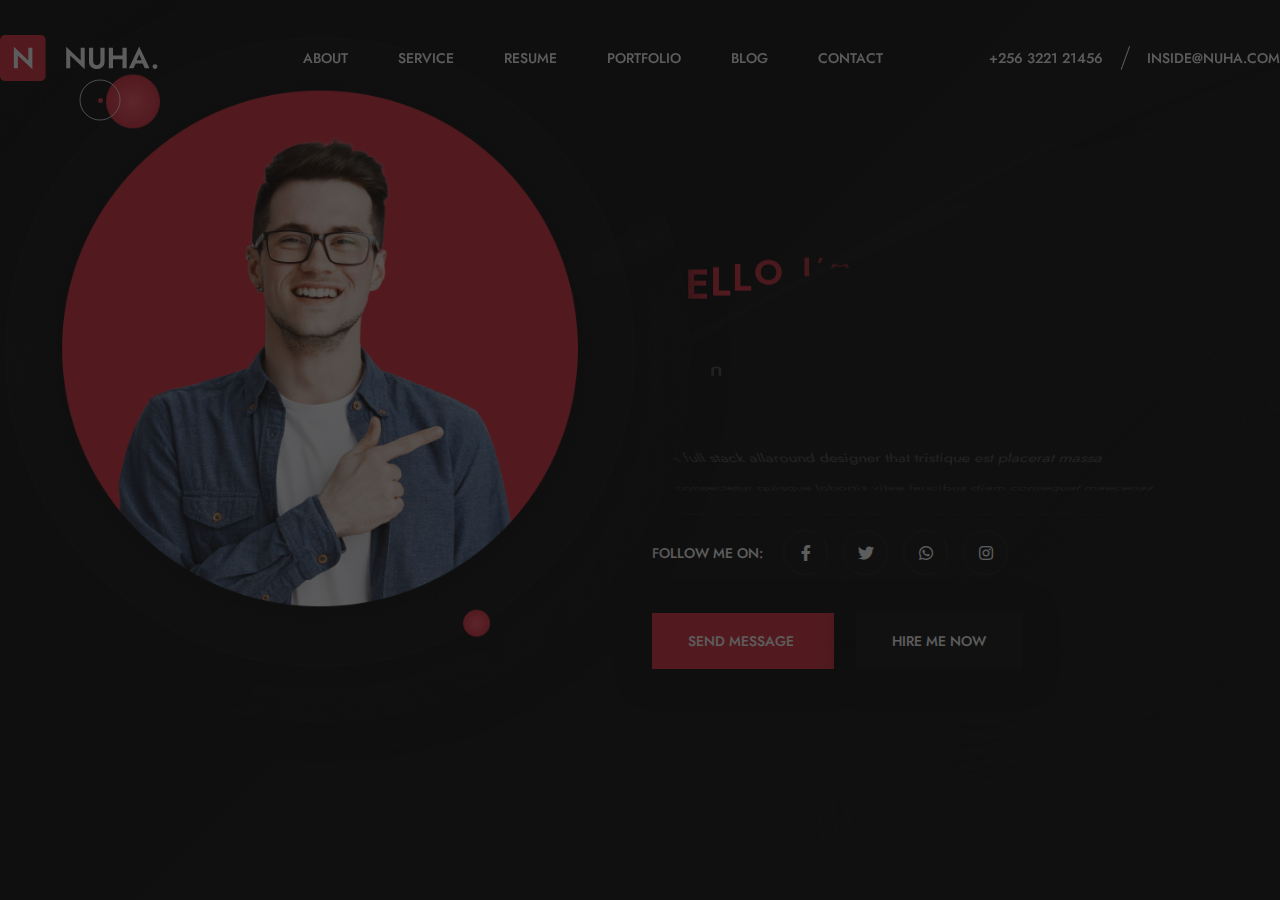
==== index.html @ e3ecd0e1 "all mesonary" ====
<!DOCTYPE html>
<html lang="zxx">

<head>
  <!-- Required meta tags-->
  <meta charset="utf-8">
  <!-- Title-->
  <title>Nuha - Personal Portfolio HTML5 Template</title>
  <!-- Description-->
  <meta name="description" content="Personal Portfolio Template">
  <meta name="viewport" content="width=device-width, initial-scale=1, shrink-to-fit=no">
  <!-- Favicons-->
  <link rel="apple-touch-icon" sizes="180x180" href="img/favicons/apple-touch-icon.png">
  <link rel="icon" type="image/png" sizes="32x32" href="img/favicons/favicon-32x32.png">
  <link rel="icon" type="image/png" sizes="16x16" href="img/favicons/favicon-16x16.png">
  <!-- Web fonts-->
  <link href="https://fonts.googleapis.com/css2?family=Jost:wght@400;500;600;700;800;900&display=swap" rel="stylesheet">
  <!-- CSS vendors-->
  <link rel="stylesheet" href="css/bootstrap.min.css">
  <link rel="stylesheet" href="css/all.min.css">
  <link rel="stylesheet" href="css/tiny-slider.css">
  <link rel="stylesheet" href="css/lity.min.css">
  <link rel="stylesheet" href="css/simplebar.min.css">
  <link rel="stylesheet" href="css/jquery.mb.YTPlayer.min.css">


  <link id="color-scheme" rel="stylesheet" href="css/colors/main-red.css">
  <!-- Custom CSS (Add your custom CSS styles to this file)-->
  <link rel="stylesheet" href="css/custom.css">



  <!-- Main CSS-->
  <link rel="stylesheet" href="css/main.css">
  <!-- CSS Color scheme-->

</head>

<body class="theme-dark custom-cursor">
  <!-- Preloader-->
  <div class="preloader">
    <div class="preloader-block">
      <div class="preloader-icon"><span class="loading-dot loading-dot-1"></span><span
          class="loading-dot loading-dot-2"></span><span class="loading-dot loading-dot-3"></span></div>
    </div>
  </div>
  <div id="overlay-effect"></div>
  <main class="page">
    <div class="page__inner">
      <!-- The cursor elements -->
      <div class="cursor cursor--small"></div>
      <canvas class="cursor cursor--canvas"></canvas>
      <div class="nav-area">
        <div class="container">
          <div class="row">
            <div class="col-12">
              <!-- Navbar-->
              <nav class="navbar-expand-md navbar fixed-top" id="navbar">
                <a class="navbar-brand" data-scroll="" href="index.html">
                  <!-- Navbar Logo-->
                  <img class="img-fluid" src="img/logo.svg" alt="Logo">
                </a>
                <span class="navbar-menu ml-auto" data-bs-toggle="collapse" data-bs-target="#navbarSupportedContent"
                  aria-controls="navbarSupportedContent" aria-expanded="false" aria-label="Toggle navigation"
                  role="button"><span class="btn-line"></span></span>
                <div class="collapse navbar-collapse order-1 order-lg-0" id="navbarSupportedContent">
                  <!-- Navbar menu-->
                  <ul class="navbar-nav">
                    <li class="nav-item"><a class="nav-link" href="#about">About</a></li>
                    <li class="nav-item"><a class="nav-link" href="#services">Service</a></li>
                    <li class="nav-item"><a class="nav-link" href="#resume">Resume</a></li>
                    <li class="nav-item"><a class="nav-link" href="#portfolio">Portfolio</a></li>
                    <li class="nav-item"><a class="nav-link" href="#blog">Blog</a></li>
                    <li class="nav-item"><a class="nav-link" href="#contact">Contact</a></li>
                  </ul>
                </div>
                <!-- easy contact area -->
                <div class="rts-easy-contact-area">
                  <a href="tel:+18475555555" class="number">
                    +256 3221 21456
                  </a>
                  <a href="mailto:webmaster@example.com" class="mail">
                    inside@nuha.com
                  </a>
                </div>
                <!-- easy contact area End -->
              </nav>
            </div>
          </div>
        </div>
      </div>
      <!-- Home-->
      <section class="home-area element-cover-bg" id="home">
        <div class="image-content">
          <!-- round shape wrapper animated person -->
          <div class="round-shape-wrapper">
            <img src="img/banner/banner-01.png" alt="banenr-bg" class="shape bg-1">
            <img src="img/banner/banner-02.png" alt="banenr-bg" class="shape bg-2">
            <img src="img/banner/banner-03.png" alt="banenr-bg" class="shape bg-3">
          </div>
          <!-- <img src="img/home-01.png" alt="nuha" /> -->
        </div>

        <div class="container h-100">
          <div class="row h-100 align-items-center">
            <div class="col-lg-6 offset-lg-6 home-content-right banner-one">
              <h1 class="home-name">
                <span class="color-name quote">Hello I'm</span> 
                  <span class="upper-case banner quote">Nuha Minar</span>
              </h1>
              <p class="text-anim">A full stack allaround designer that tristique est placerat massa consectetur quisque
                lobortis vitae faucibus diam consequat maecenas turpis metus sit diam purus leo in varius ac quam est
                lorem ipsum.</p>

              <div class="social-banner-wrapper">
                <div class="text-area">
                  <p class="dest">Follow Me on:</p>
                </div>
                <div class="social">
                  <a href="#">
                    <i class="fab fa-facebook-f"></i>
                  </a>
                  <a href="#">
                    <i class="fab fa-twitter"></i>
                  </a>
                  <a href="#">
                    <i class="fab fa-whatsapp"></i>
                  </a>
                  <a href="#">
                    <i class="fab fa-instagram"></i>
                  </a>
                </div>
              </div>
              <div class="button-group margin-top">
                <a href="#" class="rts-btn btn-main" data-bs-toggle="modal" data-bs-target="#contactModal"
                data-bs-whatever="@mdo">
                  Send Message
                </a>
                <a href="#" class="rts-btn btn-main-alta" data-bs-toggle="modal" data-bs-target="#contactModal"
                data-bs-whatever="@mdo">
                  Hire Me Now
                </a>
              </div>
            </div>
          </div>
        </div>
      </section>

      <!-- About lightbox-->
      <div class="section-wrapper" id="about" data-simplebar>
        <div class="container">
          <div class="popup-close">
            <div class="close-btn" data-modal-close=""><span class="btn-line"></span></div>
          </div>
          <div class="row">
            <div class="col-12">
              <div class="lightbox-content margin-controler mb-0">
                <!-- Info section-->
                <div class="info-section single-section">
                  <div class="row align-items-center">

                    <!-- Content part-->
                    <div class="col-12 col-lg-7 order-xl-1 order-md-2 order-sm-2 order-2 info-content">
                      <div class="content-block mb-40">
                        <h2 class="content-subtitle quote">Who am i?</h2>
                        <h6 class="content-title quote">I'm Nuha Anderson.</h6>
                        <div class="content-description">
                          <p>A full stack allaround designer that tristique estIt is a long established fact that a
                            reader will be distracted by the readable content of a page when looking at its layout. The
                            point of using Lorem Ipsum is that it has a.</p>
                        </div>
                        <address class="content-info">
                          <div class="row">
                            <div class="col-12 col-md-6 single-info"><span>First Name:</span>
                              <p>Nuha</p>
                            </div>
                            <div class="col-12 col-md-6 single-info"><span>Last Name:</span>
                              <p>Anderson</p>
                            </div>
                            <div class="col-12 col-md-6 single-info"><span>Email:</span>
                              <p><a href="mailto:emma@example.com">nuha@example.com</a></p>
                            </div>
                            <div class="col-12 col-md-6 single-info"><span>Phone:</span>
                              <p><a href="tel+:2201334">+023 220 1334</a></p>
                            </div>
                          </div>
                          <div class="row">
                            <div class="col-12 col-md-6 single-info"><span>Skype:</span>
                              <p>nuha.me</p>
                            </div>
                            <div class="col-12 col-md-6 single-info"><span>Langue:</span>
                              <p>English, Spanish</p>
                            </div>
                          </div>
                          <div class="row">
                            <div class="col-12 col-md-6 single-info"><span>Age:</span>
                              <p>25 years</p>
                            </div>
                            <div class="col-12 col-md-6 single-info"><span>Address:</span>
                              <p>New Jersy, USA</p>
                            </div>
                          </div>
                        </address>

                      </div>
                      <div class="download-btn">
                        <a href="#0" class="rts-btn btn-main">Download CV</a>
                      </div>
                    </div>
                    <div class="col-lg-5 order-xl-2 order-md-1 order-sm-1 order-1">
                      <div class="thumbnail-about">
                        <img src="img/about-me-3.jpg" alt="about" class="about-image-main">
                      </div>
                    </div>
                  </div>
                </div>


              </div>
            </div>
          </div>
        </div>
      </div>

      <!-- Services lightbox-->
      <div class="section-wrapper" id="services" data-simplebar>
        <div class="container">
          <div class="popup-close">
            <div class="close-btn" data-modal-close=""><span class="btn-line"></span></div>
          </div>
          <div class="row">
            <div class="col-12">
              <div class="lightbox-content">
                <div class="row">
                  <div class="col-12">
                    <div class="section-heading page-heading">
                      <h2 class="section-title">My <span>Services</span></h2>
                      <span class="section-title-bg">Services</span>
                    </div>
                  </div>
                </div>
                <!-- Services section-->
                <div class="services-section single-section">
                  <div class="row g-4">
                    <!-- Single service-->
                    <div class="col-12 col-md-6 col-lg-4">
                      <div class="single-service"><i class="icon service-icon fal fa-code"></i>
                        <h6 class="service-title">Web Design</h6>
                        <p class="service-description">Lorem ipsum dolor siamet consectetur adipisigeli
                          ligula magna molestie arcu ante.</p>
                      </div>
                    </div>
                    <!-- Single service-->
                    <div class="col-12 col-md-6 col-lg-4">
                      <div class="single-service"><i class="icon service-icon fal fa-camera"></i>
                        <h6 class="service-title">Figma Design</h6>
                        <p class="service-description">Lorem ipsum dolor siamet consectetur adipisigeli
                          ligula magna molestie arcu ante.</p>
                      </div>
                    </div>
                    <!-- Single service-->
                    <div class="col-12 col-md-6 col-lg-4">
                      <div class="single-service"><i class="icon service-icon fal fa-headset"></i>
                        <h6 class="service-title">Customer Support</h6>
                        <p class="service-description">Lorem ipsum dolor siamet consectetur adipisigeli
                          ligula magna molestie arcu ante.</p>
                      </div>
                    </div>
                    <!-- Single service-->
                    <div class="col-12 col-md-6 col-lg-4">
                      <div class="single-service"><i class="icon service-icon fal fa-browser"></i>
                        <h6 class="service-title">Web Development</h6>
                        <p class="service-description">Lorem ipsum dolor siamet consectetur adipisigeli
                          ligula magna molestie arcu ante.</p>
                      </div>
                    </div>
                    <!-- Single service-->
                    <div class="col-12 col-md-6 col-lg-4">
                      <div class="single-service"><i class="icon service-icon fal fa-phone-laptop"></i>
                        <h6 class="service-title">Fully Responsive</h6>
                        <p class="service-description">Lorem ipsum dolor siamet consectetur adipisigeli
                          ligula magna molestie arcu ante.</p>
                      </div>
                    </div>
                    <!-- Single service-->
                    <div class="col-12 col-md-6 col-lg-4">
                      <div class="single-service"><i class="icon service-icon fal fa-mobile"></i>
                        <h6 class="service-title">Apps Development</h6>
                        <p class="service-description">Lorem ipsum dolor siamet consectetur adipisigeli
                          ligula magna molestie arcu ante.</p>
                      </div>
                    </div>
                  </div>
                </div>

                <!-- Pricing section-->
                <div class="pricing-section single-section">
                  <div class="row">
                    <div class="col-12">
                      <div class="section-heading page-heading">
                        <h2 class="section-title">Service <span>Plans</span></h2>
                        <span class="section-title-bg">Expenses</span>
                      </div>
                    </div>
                  </div>
                  <div class="row align-items-center">
                    <!-- Single plan-->
                    <div class="col-lg-4 col-md-6 col-sm-12 col-12">
                      <div class="single-plan mb-4 mb-sm-5"><i class="icon service-icon fal fa-code"></i>

                        <h3 class="plan-type">Starter Plan</h3>
                        <h2 class="plan-price">$15/month</h2>
                        <ul class="list-unstyled plan-list">
                          <li>Web Development</li>
                          <li>Responsive Design</li>
                          <li>Database Development</li>
                          <li>Web Design</li>
                          <li>24/7 Support</li>
                        </ul>
                        <a class="rts-btn btn-main" href="#0" role="button">Get Starter</a>
                      </div>
                    </div>
                    <!-- Single plan-->
                    <div class="col-lg-4 col-md-6 col-sm-12 col-12">
                      <div class="single-plan mb-4 mb-sm-5"><i class="icon service-icon fal fa-code"></i>
                        <h3 class="plan-type">Professional</h3>
                        <h2 class="plan-price">$25/month</h2>
                        <ul class="list-unstyled plan-list">
                          <li>Mobile App Design</li>
                          <li>Responsive Design</li>
                          <li>Database Development</li>
                          <li>Web Design</li>
                          <li>24/7 Support</li>
                        </ul>
                        <a class="rts-btn btn-main" href="#0" role="button">Get Starter</a>
                      </div>
                    </div>
                    <!-- Single plan-->
                    <div class="col-lg-4 col-md-6 col-sm-12 col-12">
                      <div class="single-plan mb-4 mb-sm-5"><i class="icon service-icon fal fa-code"></i>
                        <h3 class="plan-type">Business</h3>
                        <h2 class="plan-price">$33/month</h2>
                        <ul class="list-unstyled plan-list">
                          <li>Web App Design</li>
                          <li>Responsive Design</li>
                          <li>Database Development</li>
                          <li>Web Design</li>
                          <li>24/7 Support</li>
                        </ul>
                        <a class="rts-btn btn-main" href="#0" role="button">Get Starter</a>
                      </div>
                    </div>
                  </div>
                </div>
              </div>
            </div>
          </div>
        </div>
      </div>

      <!-- Resume lightbox-->
      <div class="section-wrapper" id="resume" data-simplebar>
        <div class="container">
          <div class="popup-close">
            <div class="close-btn" data-modal-close=""><span class="btn-line"></span></div>
          </div>
          <div class="row">
            <div class="col-12">
              <div class="lightbox-content">
                <div class="row">
                  <div class="col-12">
                    <div class="section-heading page-heading">
                      <h2 class="section-title">My <span>Resume</span></h2>
                      <span class="section-title-bg">Resume</span>
                    </div>
                  </div>
                </div>
                <!-- Resume section-->
                <div class="resume-section single-section">
                  <div class="row">
                    <!-- Education part-->
                    <div class="col-12 col-xl-6 col-md-12 col-sm-12 col-12">
                      <div class="col-block education">
                        <h3 class="col-title">Education</h3>
                        <div class="professional-item"><span class="item-arrow"><i
                              class="fa fa-graduation-cap"></i></span>
                          <span class="item-details">National University / 2003 - 2007</span>
                          <h5 class="item-title">Computer Engineering</h5>

                          <p class="item-description">Lorem ipsum dolor sit amet consectetur adipiscing elit placerat
                            justo luctus elementum at pulvinar, hac pretium ridiculus duis rutrum arcu</p>
                        </div>
                        <div class="professional-item"><span class="item-arrow"><i
                              class="fa fa-graduation-cap"></i></span>
                          <span class="item-details">University of NewYork / 2010 - 2012</span>
                          <h5 class="item-title">Master Degree</h5>

                          <p class="item-description">Lorem ipsum dolor sit amet consectetur adipiscing elit placerat
                            justo luctus elementum at pulvinar, hac pretium ridiculus duis rutrum arcu</p>
                        </div>
                        <div class="professional-item"><span class="item-arrow after-none">
                            <i class="fa fa-graduation-cap"></i></span>
                          <span class="item-details">Oxford University / 2012 - 2015</span>
                          <h5 class="item-title">PSD Degree</h5>

                          <p class="item-description">Lorem ipsum dolor sit amet consectetur adipiscing elit placerat
                            justo luctus elementum at pulvinar, hac pretium ridiculus duis rutrum arcu</p>
                        </div>
                      </div>
                    </div>
                    <!-- Experience part-->
                    <div class="col-12 col-xl-6 col-md-12 col-sm-12 col-12">
                      <div class="col-block experience">
                        <h3 class="col-title">Experience</h3>
                        <div class="professional-item"><span class="item-arrow"><i class="fa fa-briefcase"></i></span>
                          <span class="item-details">Pixel Gerade / 2018 - 2019</span>
                          <h5 class="item-title">Frontend Engineer</h5>

                          <p class="item-description">Lorem ipsum dolor sit amet consectetur adipiscing elit placerat
                            justo luctus elementum at pulvinar, hac pretium ridiculus duis rutrum arcu</p>
                        </div>
                        <div class="professional-item"><span class="item-arrow"><i class="fa fa-briefcase"></i></span>
                          <span class="item-details">Amazon / 2018 - 2020</span>
                          <h5 class="item-title">Web Developer</h5>

                          <p class="item-description">Lorem ipsum dolor sit amet consectetur adipiscing elit placerat
                            justo luctus elementum at pulvinar, hac pretium ridiculus duis rutrum arcu</p>
                        </div>
                        <div class="professional-item">
                          <span class="item-arrow after-none">
                            <i class="fa fa-briefcase"></i>
                          </span>
                          <span class="item-details">ReacThems / 2020 - Present</span>
                          <h5 class="item-title">UI/UX Designer</h5>

                          <p class="item-description">Lorem ipsum dolor sit amet consectetur adipiscing elit placerat
                            justo luctus elementum at pulvinar, hac pretium ridiculus duis rutrum arcu</p>
                        </div>
                      </div>
                    </div>
                  </div>
                </div>
                <!-- Skills section-->
                <div class="skills-section single-section">
                  <div class="row mb-50">
                    <div class="col-12">
                      <div class="section-heading page-heading">
                        <h2 class="section-title">My <span>Skills</span></h2>
                        <span class="section-title-bg">Quality</span>
                      </div>
                    </div>
                  </div>
                  <div class="row g-5 skills-wrapper-progres">

                    <div class="col-12 col-lg-6 mt-0">
                      <div class="single-skill" data-percentage="95">
                        <div class="skill-info"><span class="skill-name">HTML/CSS</span><span
                            class="skill-percentage"></span></div>
                        <div class="progress skill-progress">
                          <div class="progress-bar" role="progressbar" aria-valuemin="0" aria-valuemax="100"></div>
                        </div>
                      </div>
                      <div class="single-skill" data-percentage="80">
                        <div class="skill-info"><span class="skill-name">Web Design</span><span
                            class="skill-percentage"></span></div>
                        <div class="progress skill-progress">
                          <div class="progress-bar" role="progressbar" aria-valuemin="0" aria-valuemax="100"></div>
                        </div>
                      </div>
                      <div class="single-skill" data-percentage="90">
                        <div class="skill-info"><span class="skill-name">JavaScript</span><span
                            class="skill-percentage"></span></div>
                        <div class="progress skill-progress">
                          <div class="progress-bar" role="progressbar" aria-valuemin="0" aria-valuemax="100"></div>
                        </div>
                      </div>
                      <div class="single-skill" data-percentage="90">
                        <div class="skill-info"><span class="skill-name">JavaScript</span><span
                            class="skill-percentage"></span></div>
                        <div class="progress skill-progress">
                          <div class="progress-bar" role="progressbar" aria-valuemin="0" aria-valuemax="100"></div>
                        </div>
                      </div>
                    </div>
                    <div class="col-12 col-lg-6 mt-0">
                      <div class="single-skill" data-percentage="90">
                        <div class="skill-info"><span class="skill-name">React JS</span><span
                            class="skill-percentage"></span></div>
                        <div class="progress skill-progress">
                          <div class="progress-bar" role="progressbar" aria-valuemin="0" aria-valuemax="100"></div>
                        </div>
                      </div>
                      <div class="single-skill" data-percentage="95">
                        <div class="skill-info"><span class="skill-name">Node.js</span><span
                            class="skill-percentage"></span></div>
                        <div class="progress skill-progress">
                          <div class="progress-bar" role="progressbar" aria-valuemin="0" aria-valuemax="100"></div>
                        </div>
                      </div>
                      <div class="single-skill" data-percentage="80">
                        <div class="skill-info"><span class="skill-name">WordPress</span><span
                            class="skill-percentage"></span></div>
                        <div class="progress skill-progress">
                          <div class="progress-bar" role="progressbar" aria-valuemin="0" aria-valuemax="100"></div>
                        </div>
                      </div>
                      <div class="single-skill" data-percentage="80">
                        <div class="skill-info"><span class="skill-name">WordPress</span><span
                            class="skill-percentage"></span></div>
                        <div class="progress skill-progress">
                          <div class="progress-bar" role="progressbar" aria-valuemin="0" aria-valuemax="100"></div>
                        </div>
                      </div>
                    </div>

                  </div>
                </div>

              </div>
            </div>
          </div>
        </div>
      </div>

      <!-- Portfolio lightbox-->
      <div class="section-wrapper" id="portfolio" data-simplebar>
        <div class="container">
          <div class="popup-close">
            <div class="close-btn" data-modal-close=""><span class="btn-line"></span></div>
          </div>
          <div class="row">
            <div class="col-12">
              <div class="lightbox-content">
                <div class="row">
                  <div class="col-12">
                    <div class="section-heading page-heading">
                      <h2 class="section-title">My <span>Portfolio</span></h2>
                      <span class="section-title-bg">Portfolio</span>
                    </div>
                  </div>
                </div>
                <!-- Portfolio section-->
                <div class="portfolio-section single-section">
                  <div class="row">
                    <!-- Filter nav-->
                    <div class="col-12">
                      <ul class="list-inline filter-control" role="group" aria-label="Filter Control">
                        <li class="list-inline-item tab-active" data-filter="*">All</li>
                        <li class="list-inline-item" data-filter=".brand">Brand</li>
                        <li class="list-inline-item" data-filter=".design">Design</li>
                        <li class="list-inline-item" data-filter=".development">Development</li>
                        <li class="list-inline-item" data-filter=".marketing">Marketing</li>
                      </ul>
                    </div>
                  </div>
                  <!-- Thumbnail list-->
                  <div class="portfolio-grid row">
                    <!-- Single item-->
                    <div class="single-item col-6 col-lg-4 design"><a class="portfolio-item" href="img/item-1.jpg"
                        data-lightbox>
                        <div class="portfolio-wrapper"><img class="img-fluid" alt="Item" src="img/item-1.jpg">
                          <div class="eye-icon">
                            <img src="img/portfolio/01.png" alt="portfolio_area">
                          </div>
                          <div class="item-content">
                            <h6 class="content-title">Modern Bag Design</h6>
                            <span class="content-more">Design</span>
                          </div>
                        </div>
                      </a></div>
                    <!-- Single item-->
                    <div class="single-item col-6 col-lg-4 marketing"><a class="portfolio-item" href="img/item-2.jpg"
                        data-lightbox>
                        <div class="portfolio-wrapper"><img class="img-fluid" alt="Item" src="img/item-2.jpg">
                          <div class="eye-icon">
                            <img src="img/portfolio/01.png" alt="portfolio_area">
                          </div>
                          <div class="item-content">
                            <h6 class="content-title">Personal Card Mockup</h6>
                            <span class="content-more">Design</span>
                          </div>
                        </div>
                      </a></div>
                    <!-- Single item-->
                    <div class="single-item col-6 col-lg-4 design"><a class="portfolio-item" href="img/item-3.jpg"
                        data-lightbox>
                        <div class="portfolio-wrapper"><img class="img-fluid" alt="Item" src="img/item-3.jpg">
                          <div class="eye-icon">
                            <img src="img/portfolio/01.png" alt="portfolio_area">
                          </div>
                          <div class="item-content">
                            <h6 class="content-title">Instagram Apps Design</h6>
                            <span class="content-more">Marketing</span>
                          </div>
                        </div>
                      </a></div>
                    <!-- Single item-->
                    <div class="single-item col-6 col-lg-4 brand"><a class="portfolio-item" href="img/item-4.jpg"
                        data-lightbox>
                        <div class="portfolio-wrapper"><img class="img-fluid" alt="Item" src="img/item-4.jpg">
                          <div class="eye-icon">
                            <img src="img/portfolio/01.png" alt="portfolio_area">
                          </div>
                          <div class="item-content">
                            <h6 class="content-title">Coffee Cup Design</h6>
                            <span class="content-more">More Info</span>
                          </div>
                        </div>
                      </a></div>
                    <!-- Single item-->
                    <div class="single-item col-6 col-lg-4 brand"><a class="portfolio-item" href="img/item-5.jpg"
                        data-lightbox>
                        <div class="portfolio-wrapper"><img class="img-fluid" alt="Item" src="img/item-5.jpg">
                          <div class="eye-icon">
                            <img src="img/portfolio/01.png" alt="portfolio_area">
                          </div>
                          <div class="item-content">
                            <h6 class="content-title">T-Shirt Design</h6>
                            <span class="content-more">More Info</span>
                          </div>
                        </div>
                      </a></div>
                    <!-- Single item-->
                    <div class="single-item col-6 col-lg-4 development"><a class="portfolio-item" href="img/item-6.jpg"
                        data-lightbox>
                        <div class="portfolio-wrapper"><img class="img-fluid" alt="Item" src="img/item-6.jpg">
                          <div class="eye-icon">
                            <img src="img/portfolio/01.png" alt="portfolio_area">
                          </div>

                          <div class="item-content">
                            <h6 class="content-title">Calendar Mockup</h6>
                            <span class="content-more">Development</span>
                          </div>
                        </div>
                      </a></div>
                  </div>
                </div>
              </div>
            </div>
          </div>
        </div>
      </div>

      <!-- Blog lightbox-->
      <div class="section-wrapper" id="blog" data-simplebar>
        <div class="container">
          <div class="popup-close">
            <div class="close-btn" data-modal-close=""><span class="btn-line"></span></div>
          </div>
          <div class="row">
            <div class="col-12">
              <div class="lightbox-content">
                <div class="row">
                  <div class="col-12">
                    <div class="section-heading page-heading">
                      <h2 class="section-title">My <span>Blog</span></h2>
                      <span class="section-title-bg">Blog</span>
                    </div>
                  </div>
                </div>
                <!-- Blog section-->
                <div class="blog-section single-section">

                  <div class="row g-4 justify-content-center">
                    <!-- Single post-->
                    <div class="col-12 col-lg-4 col-md-6 col-sm-6 col-12">
                      <div class="card single-post single-blog-link">
                        <a class="post-img" href="#blog-details" data-bs-toggle="modal" data-bs-target="#exampleModal"
                          data-bs-whatever="@mdo">
                          <img class="card-img-top" src="img/post-1.jpg" alt="Blog post">
                        </a>
                        <div class="card-body blog post-content">
                          <div class="name-desig-area">
                            <span class="name">by david smith</span>
                            <span class="date">15 Dec, 2022</span>
                          </div>
                          <a class="" href="#blog-details" data-bs-toggle="modal" data-bs-target="#exampleModal" data-bs-whatever="@mdo">
                            <h5 class="card-title content-title">The next generation markeing alternatives</h5>
                          </a>

                          <a href="#" class="read-more-btn" data-bs-toggle="modal" data-bs-target="#exampleModal"
                            data-bs-whatever="@mdo">Read More <i class="fal fa-arrow-right"></i></a>
                        </div>
                      </div>
                    </div>
                    <!-- single blog end -->
                    <!-- Single post-->
                    <div class="col-12 col-lg-4 col-md-6 col-sm-6 col-12">
                      <div class="card single-post single-blog-link">
                        <a class="post-img" href="#blog-details" data-bs-toggle="modal" data-bs-target="#exampleModal"
                          data-bs-whatever="@mdo">
                          <img class="card-img-top" src="img/post-2.jpg" alt="Blog post">
                        </a>
                        <div class="card-body blog post-content">
                          <div class="name-desig-area">
                            <span class="name">by david smith</span>
                            <span class="date">15 Dec, 2022</span>
                          </div>
                          <a class="" href=" #blog-details" data-bs-toggle="modal" data-bs-target="#exampleModal"
                            data-bs-whatever="@mdo">
                            <h5 class="card-title content-title">The next generation markeing alternatives</h5>
                          </a>

                          <a href="#" class="read-more-btn" data-bs-toggle="modal" data-bs-target="#exampleModal"
                            data-bs-whatever="@mdo">Read More <i class="fal fa-arrow-right"></i></a>
                        </div>
                      </div>
                    </div>
                    <!-- single blog end -->
                    <!-- Single post-->
                    <div class="col-12 col-lg-4 col-md-6 col-sm-6 col-12">
                      <div class="card single-post single-blog-link">
                        <a class="post-img" href="#blog-details" data-bs-toggle="modal" data-bs-target="#exampleModal"
                          data-bs-whatever="@mdo">
                          <img class="card-img-top" src="img/post-3.jpg" alt="Blog post">
                        </a>
                        <div class="card-body blog post-content">
                          <div class="name-desig-area">
                            <span class="name">by david smith</span>
                            <span class="date">15 Dec, 2022</span>
                          </div>
                          <a class="" href=" #blog-details" data-bs-toggle="modal" data-bs-target="#exampleModal"
                            data-bs-whatever="@mdo">
                            <h5 class="card-title content-title">The next generation markeing alternatives</h5>
                          </a>

                          <a href="#" class="read-more-btn" data-bs-toggle="modal" data-bs-target="#exampleModal"
                            data-bs-whatever="@mdo">Read More <i class="fal fa-arrow-right"></i></a>
                        </div>
                      </div>
                    </div>
                    <!-- single blog end -->
                    <!-- Single post-->
                    <div class="col-12 col-lg-4 col-md-6 col-sm-6 col-12">
                      <div class="card single-post single-blog-link">
                        <a class="post-img" href="#blog-details" data-bs-toggle="modal" data-bs-target="#exampleModal"
                          data-bs-whatever="@mdo">
                          <img class="card-img-top" src="img/post-4.jpg" alt="Blog post">
                        </a>
                        <div class="card-body blog post-content">
                          <div class="name-desig-area">
                            <span class="name">by david smith</span>
                            <span class="date">15 Dec, 2022</span>
                          </div>
                          <a href="#blog-details" data-bs-toggle="modal" data-bs-target="#exampleModal"
                            data-bs-whatever="@mdo">
                            <h5 class="card-title content-title ">The next generation markeing alternatives</h5>
                          </a>

                          <a href="#" class="read-more-btn" data-bs-toggle="modal" data-bs-target="#exampleModal"
                            data-bs-whatever="@mdo">Read More <i class="fal fa-arrow-right"></i></a>
                        </div>
                      </div>
                    </div>
                    <!-- single blog end -->
                    <!-- Single post-->
                    <div class="col-12 col-lg-4 col-md-6 col-sm-6 col-12">
                      <div class="card single-post single-blog-link">
                        <a class="post-img" href="#blog-details" data-bs-toggle="modal" data-bs-target="#exampleModal"
                          data-bs-whatever="@mdo">
                          <img class="card-img-top" src="img/post-5.jpg" alt="Blog post">
                        </a>
                        <div class="card-body blog post-content">
                          <div class="name-desig-area">
                            <span class="name">by david smith</span>
                            <span class="date">15 Dec, 2022</span>
                          </div>
                          <a href="#blog-details" data-bs-toggle="modal" data-bs-target="#exampleModal"
                            data-bs-whatever="@mdo">
                            <h5 class="card-title content-title">The next generation markeing alternatives</h5>
                          </a>

                          <a href="#" class="read-more-btn" data-bs-toggle="modal" data-bs-target="#exampleModal"
                            data-bs-whatever="@mdo">Read More <i class="fal fa-arrow-right"></i></a>
                        </div>
                      </div>
                    </div>
                    <!-- single blog end -->
                    <!-- Single post-->
                    <div class="col-12 col-lg-4 col-md-6 col-sm-6 col-12">
                      <div class="card single-post single-blog-link">
                        <a class="post-img" href="#blog-details" data-bs-toggle="modal" data-bs-target="#exampleModal"
                          data-bs-whatever="@mdo">
                          <img class="card-img-top" src="img/post-6.jpg" alt="Blog post">
                        </a>
                        <div class="card-body blog post-content">
                          <div class="name-desig-area">
                            <span class="name">by david smith</span>
                            <span class="date">15 Dec, 2022</span>
                          </div>
                          <a href="#blog-details" data-bs-toggle="modal" data-bs-target="#exampleModal"
                            data-bs-whatever="@mdo">
                            <h5 class="card-title content-title">The next generation markeing alternatives</h5>
                          </a>

                          <a href="#" class="read-more-btn" data-bs-toggle="modal" data-bs-target="#exampleModal"
                            data-bs-whatever="@mdo">Read More <i class="fal fa-arrow-right"></i></a>
                        </div>
                      </div>
                    </div>
                    <!-- single blog end -->
                  </div>
                </div>
              </div>
            </div>
          </div>
        </div>
      </div>

      <!-- Contact lightbox-->
      <div class="section-wrapper" id="contact" data-simplebar>
        <div class="container">
          <div class="popup-close">
            <div class="close-btn" data-modal-close=""><span class="btn-line"></span></div>
          </div>
          <div class="row">
            <div class="col-12">
              <div class="lightbox-content">
                <div class="row">
                  <div class="col-12">
                    <div class="section-heading page-heading">
                      <h2 class="section-title">Get in <span>Touch</span></h2>
                      <span class="section-title-bg">Contact</span>
                    </div>
                  </div>
                </div>
                <!-- Contact section-->
                <div class="contact-section single-section">
                  <div class="row">
                    <!-- Contact info-->
                    <div class="col-12 col-lg-12">
                      <div class="contact-info">
                        <ul class="list-unstyled list-info">
                          <li>
                            <div class="media align-items-center">
                              <div class="media-body info-details">
                                <h6 class="info-type">Name</h6><span class="info-value">Nuha Sheikh</span>
                              </div>
                            </div>
                          </li>
                          <li>
                            <div class="media align-items-center">
                              <div class="media-body info-details">
                                <h6 class="info-type">Address</h6><span class="info-value">Georgia, US State</span>
                              </div>
                            </div>
                          </li>
                          <li>
                            <div class="media align-items-center">
                              <div class="media-body info-details">
                                <h6 class="info-type">Call Me</h6><span class="info-value"><a
                                    href="tel:+022163443322">+02 1632 445533</a></span>
                              </div>
                            </div>
                          </li>
                          <li>
                            <div class="media align-items-center">
                              <div class="media-body info-details">
                                <h6 class="info-type">Email Me</h6>
                                <span class="info-value">.
                                  <a href="mailto:info@nuha.com">info@nuha.com</a>
                                </span>
                              </div>
                            </div>
                          </li>
                        </ul>
                      </div>
                    </div>
                    <!-- Contact form-->
                    <div class="col-12 col-lg-12">
                      <form class="contact-form" id="contact-form" action="php/contact.php">
                        <h4 class="content-title">Send me a message</h4>
                        <div class="row">
                          <div class="col-12 col-md-6 form-group"><input class="form-control" id="contact-name"
                              type="text" name="name" placeholder="Name" required=""></div>
                          <div class="col-12 col-md-6 form-group"><input class="form-control" id="contact-email"
                              type="email" name="email" placeholder="Email" required=""></div>
                          <div class="col-12 form-group"><input class="form-control" id="contact-subject" type="text"
                              name="subject" placeholder="Subject" required=""></div>
                          <div class="col-12 form-group form-message"><textarea class="form-control"
                              id="contact-message" name="message" placeholder="Message" rows="5" required=""></textarea>
                          </div>
                          <div class="col-12 form-submit">
                            <button class="rts-btn btn-main" type="submit">Send Message</button>
                            <p class="contact-feedback"></p>
                          </div>
                        </div>
                      </form>
                    </div>

                  </div>
                </div>
              </div>
            </div>
          </div>
        </div>
      </div>


    </div>
  </main>


  <!-- blog details modal -->
  <div class="modal fade" id="exampleModal" tabindex="-1" aria-hidden="true">
    <div class="modal-dialog">
      <div class="modal-content">
        <button type="button" class="btn-close" data-bs-dismiss="modal" aria-label="Close"></button>
        <!-- modal content start -->
        <div class="blog-single-post-listing">
          <div class="thumbnail">
              <img src="img/blog-details/01.jpg" alt="Business-Blog">
          </div>
          <div class="blog-listing-content">
              <h3 class="title animated fadeIn">Profitable business makes your profit</h3>
              <p class="disc para-1">
                  Collaboratively pontificate bleeding edge resources with inexpensive methodologies
                  globally initiate multidisciplinary compatible architectures pidiously repurpose leading
                  edge growth strategies with just in time web readiness communicate timely meta services
              </p>
              <p class="disc">
                  Onubia semper vel donec torquent fusce mauris felis aptent lacinia nisl, lectus
                  himenaeos euismod molestie iaculis interdum in laoreet condimentum dictum, quisque quam
                  risus sollicitudin gravida ut odio per a et. Gravida maecenas lobortis suscipit mus
                  sociosqu convallis, mollis vestibulum donec aliquam risus sapien ridiculus, nulla
                  sollicitudin eget in venenatis. Tortor montes platea iaculis posuere per mauris, eros
                  porta blandit curabitur ullamcorper varius
              </p>
              <!-- quote area start -->
              <div class="rts-quote-area text-center">
                  <h5 class="title">“Placerat pretium tristique mattis tellus accuan metus dictumst
                      vivamus odio nulla fusce auctor into suscipit habitasse class congue potenti
                      iaculis”</h5>
                  <a href="#" class="name">Daniel X. Horrar</a>
                  <span>Author</span>
              </div>
              <!-- quote area end -->

              <p class="disc">
                  Ultrices iaculis commodo parturient euismod pulvinar donec cum eget a, accumsan viverra
                  cras praesent cubilia dignissim ad rhoncus. Gravida maecenas lobortis suscipit mus
                  sociosqu convallis, mollis vestibulum donec aliquam risus sapien ridiculus, nulla
                  sollicitudin eget in venenatis. Tortor montes platea iaculis posuere per mauris, eros
                  porta blandit curabitur ullamcorper varius, nostra ante risus egestas suscipit. Quisque
                  interdum nec parturient facilisis nunc ac quam, ad est cubilia mauris himenaeos nascetur
                  vestibulum.
              </p>

              <h4 class="title mt--40 mt_sm--20">Ultimate Business Strategy Solution</h4>
              <p class="disc mb--25">
                  Gravida maecenas lobortis suscipit mus sociosqu convallis, mollis vestibulum donec
                  aliquam risus sapien ridiculus, nulla sollicitudin eget in venenatis. Tortor montes
                  platea iaculis posuere per mauris, eros porta blandit curabitur ullamcorper varius
                  nostra ante risus egestas.
              </p>
              <p class="disc mt--30">
                  Cubilia hendrerit luctus sem aptent curae gravida maecenas eleifend nunc nec vitae morbi
                  sodales fusce tristique aenean habitasse mattis sociis feugiat conubia mus auctor
                  praesent urna tincidunt taciti dui lobortis nullam. Mattis placerat feugiat ridiculus
                  sed a per curae fermentum aenean facilisi, vitae urna imperdiet ac mauris non inceptos
                  luctus hac odio.
              </p>
              <div class="author-area">
                  <div class="author-details team">
                      <span>Brand Designer</span>
                      <h5>Angelina H. Dekato</h5>
                      <p class="disc">
                          Nullam varius luctus pharetra ultrices volpat facilisis donec tortor, nibhkisys
                          habitant curabitur at nunc nisl magna ac rhoncus vehicula sociis tortor nist
                          hendrerit molestie integer.
                      </p>
                  </div>
              </div>
          </div>
      </div>
        <!-- modal content end -->
        <div class="modal-footer">
          <button type="button" class="rts-btn btn-main" data-bs-dismiss="modal">Close</button>
        </div>
      </div>
    </div>
  </div>



  <!-- contact  modal -->
  <div class="modal fade" id="contactModal" tabindex="-1" aria-hidden="true">
    <div class="modal-dialog">
      <div class="modal-content">
        <button type="button" class="btn-close" data-bs-dismiss="modal" aria-label="Close"></button>
        <!-- modal content start -->
          <form action="#" class="contact-modal">
            <div class="mb-3">
              <div class="name-area">
                <div class="first-name">
                  <label for="recipient-name" class="col-form-label">First Name:</label>
                  <input type="email" class="form-control" id="recipient-name">
                </div>
                <div class="last-name">
                  <label for="last-name" class="col-form-label">Last Name:</label>
                  <input type="email" class="form-control" id="last-name">
                </div>
              </div>
            </div>
            <div class="mb-3">
              <label for="Email" class="col-form-label">Enter Email:</label>
              <input type="email" class="form-control" id="Email">
            </div>
            <div class="mb-3">
              <label for="message-text" class="col-form-label">Write Message:</label>
              <textarea class="form-control" id="message-text"></textarea>
            </div>
        </form>
        <!-- modal content end -->
        <div class="modal-footer">
          <button type="button" class="rts-btn btn-main" data-bs-dismiss="modal">Close</button>
          <button type="button" class="rts-btn btn-main">Send Message</button>
        </div>
      </div>
    </div>
  </div>







  <!-- Scripts-->
  <script src="js/jquery.min.js"></script>
  <script src="js/bootstrap.bundle.min.js"></script>



  <script src="js/gsap.js"></script>
  <script src="js/scrolltigger.js"></script>
  <script src="js/splittext.js"></script>



  <script src="js/imagesloaded.pkgd.min.js"></script>
  <script src="js/isotope.pkgd.min.js"></script>
  <script src="js/animatedModal.js"></script>
  <script src="js/tiny-slider.js"></script>
  <script src="js/lity.min.js"></script>
  <script src="js/simplebar.min.js"></script>


  <script src="js/paper-core.js"></script>
  <script src="js/simplex-nois.js"></script>


  <script src="js/main.js"></script>
  <script src="js/custom.js"></script>
</body>

</html>
---- css/tiny-slider.css ----
.tns-outer{padding:0 !important}.tns-outer [hidden]{display:none !important}.tns-outer [aria-controls],.tns-outer [data-action]{cursor:pointer}.tns-slider{-webkit-transition:all 0s;-moz-transition:all 0s;transition:all 0s}.tns-slider>.tns-item{-webkit-box-sizing:border-box;-moz-box-sizing:border-box;box-sizing:border-box}.tns-horizontal.tns-subpixel{white-space:nowrap}.tns-horizontal.tns-subpixel>.tns-item{display:inline-block;vertical-align:top;white-space:normal}.tns-horizontal.tns-no-subpixel:after{content:'';display:table;clear:both}.tns-horizontal.tns-no-subpixel>.tns-item{float:left}.tns-horizontal.tns-carousel.tns-no-subpixel>.tns-item{margin-right:-100%}.tns-no-calc{position:relative;left:0}.tns-gallery{position:relative;left:0;min-height:1px}.tns-gallery>.tns-item{position:absolute;left:-100%;-webkit-transition:transform 0s, opacity 0s;-moz-transition:transform 0s, opacity 0s;transition:transform 0s, opacity 0s}.tns-gallery>.tns-slide-active{position:relative;left:auto !important}.tns-gallery>.tns-moving{-webkit-transition:all 0.25s;-moz-transition:all 0.25s;transition:all 0.25s}.tns-autowidth{display:inline-block}.tns-lazy-img{-webkit-transition:opacity 0.6s;-moz-transition:opacity 0.6s;transition:opacity 0.6s;opacity:0.6}.tns-lazy-img.tns-complete{opacity:1}.tns-ah{-webkit-transition:height 0s;-moz-transition:height 0s;transition:height 0s}.tns-ovh{overflow:hidden}.tns-visually-hidden{position:absolute;left:-10000em}.tns-transparent{opacity:0;visibility:hidden}.tns-fadeIn{opacity:1;filter:alpha(opacity=100);z-index:0}.tns-normal,.tns-fadeOut{opacity:0;filter:alpha(opacity=0);z-index:-1}.tns-vpfix{white-space:nowrap}.tns-vpfix>div,.tns-vpfix>li{display:inline-block}.tns-t-subp2{margin:0 auto;width:310px;position:relative;height:10px;overflow:hidden}.tns-t-ct{width:2333.3333333%;width:-webkit-calc(100% * 70 / 3);width:-moz-calc(100% * 70 / 3);width:calc(100% * 70 / 3);position:absolute;right:0}.tns-t-ct:after{content:'';display:table;clear:both}.tns-t-ct>div{width:1.4285714%;width:-webkit-calc(100% / 70);width:-moz-calc(100% / 70);width:calc(100% / 70);height:10px;float:left}
---- css/simplebar.min.css ----
[data-simplebar]{position:relative;flex-direction:column;flex-wrap:wrap;justify-content:flex-start;align-content:flex-start;align-items:flex-start}.rtsbar-wrapper{overflow:hidden;width:inherit;height:inherit;max-width:inherit;max-height:inherit}.simplebar-mask{direction:inherit;position:absolute;overflow:hidden;padding:0;margin:0;left:0;top:0;bottom:0;right:0;width:auto!important;height:auto!important;z-index:0}.simplebar-offset{direction:inherit!important;box-sizing:inherit!important;resize:none!important;position:absolute;top:0;left:0;bottom:0;right:0;padding:0;margin:0;-webkit-overflow-scrolling:touch}.simplebar-content-wrapper{direction:inherit;box-sizing:border-box!important;position:relative;display:block;height:100%;width:auto;visibility:visible;overflow:auto;max-width:100%;max-height:100%}.simplebar-content:after,.simplebar-content:before{content:' ';display:table}.simplebar-placeholder{max-height:100%;max-width:100%;width:100%;pointer-events:none}.simplebar-height-auto-observer-wrapper{box-sizing:inherit!important;height:100%;width:100%;max-width:1px;position:relative;float:left;max-height:1px;overflow:hidden;z-index:-1;padding:0;margin:0;pointer-events:none;flex-grow:inherit;flex-shrink:0;flex-basis:0}.simplebar-height-auto-observer{box-sizing:inherit;display:block;opacity:0;position:absolute;top:0;left:0;height:1000%;width:1000%;min-height:1px;min-width:1px;overflow:hidden;pointer-events:none;z-index:-1}.simplebar-track{z-index:1;position:absolute;right:0;bottom:0;pointer-events:none;overflow:hidden}[data-simplebar].simplebar-dragging .simplebar-content{pointer-events:none;user-select:none;-webkit-user-select:none}[data-simplebar].simplebar-dragging .simplebar-track{pointer-events:all}.simplebar-scrollbar{position:absolute;right:2px;width:7px;min-height:10px}.simplebar-scrollbar:before{position:absolute;content:'';background:#000;border-radius:7px;left:0;right:0;opacity:0;transition:opacity .2s linear}.simplebar-track .simplebar-scrollbar.simplebar-visible:before{opacity:.5;transition:opacity 0s linear}.simplebar-track.simplebar-vertical{top:0;width:11px}.simplebar-track.simplebar-vertical .simplebar-scrollbar:before{top:2px;bottom:2px}.simplebar-track.simplebar-horizontal{left:0;height:11px}.simplebar-track.simplebar-horizontal .simplebar-scrollbar:before{height:100%;left:2px;right:2px}.simplebar-track.simplebar-horizontal .simplebar-scrollbar{right:auto;left:0;top:2px;height:7px;min-height:0;min-width:10px;width:auto}[data-simplebar-direction=rtl] .simplebar-track.simplebar-vertical{right:auto;left:0}.hs-dummy-scrollbar-size{direction:rtl;position:fixed;opacity:0;visibility:hidden;height:500px;width:500px;overflow-y:hidden;overflow-x:scroll}
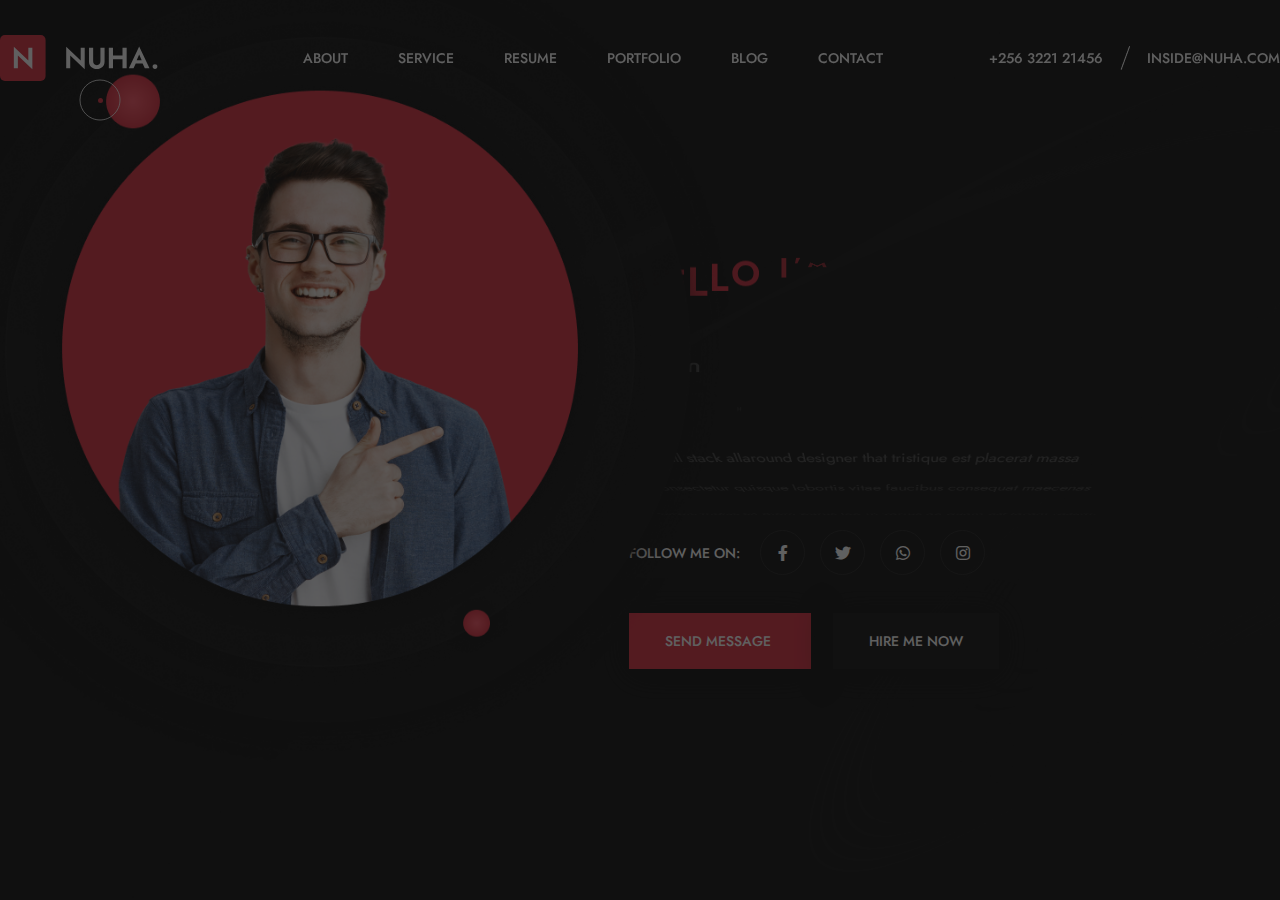
==== commit 7ac69ec4: "new" ====
--- a/index.html
+++ b/index.html
@@ -109,7 +109,7 @@
                   <span class="upper-case banner quote">Nuha Minar</span>
               </h1>
               <p class="text-anim">A full stack allaround designer that tristique est placerat massa consectetur quisque
-                lobortis vitae faucibus diam consequat maecenas turpis metus sit diam purus leo in varius ac quam est
+                lobortis vitae faucibus consequat maecenas turpis metus sit diam purus leo in varius ac quam est
                 lorem ipsum.</p>
 
               <div class="social-banner-wrapper">
@@ -317,7 +317,7 @@
                           <li>Web Design</li>
                           <li>24/7 Support</li>
                         </ul>
-                        <a class="rts-btn btn-main" href="#0" role="button">Get Starter</a>
+                        <a class="rts-btn btn-main" href="#0" role="button">Get Started</a>
                       </div>
                     </div>
                     <!-- Single plan-->
@@ -332,7 +332,7 @@
                           <li>Web Design</li>
                           <li>24/7 Support</li>
                         </ul>
-                        <a class="rts-btn btn-main" href="#0" role="button">Get Starter</a>
+                        <a class="rts-btn btn-main" href="#0" role="button">Get Started</a>
                       </div>
                     </div>
                     <!-- Single plan-->
@@ -347,7 +347,7 @@
                           <li>Web Design</li>
                           <li>24/7 Support</li>
                         </ul>
-                        <a class="rts-btn btn-main" href="#0" role="button">Get Starter</a>
+                        <a class="rts-btn btn-main" href="#0" role="button">Get Started</a>
                       </div>
                     </div>
                   </div>
@@ -858,7 +858,7 @@
                             <div class="media align-items-center">
                               <div class="media-body info-details">
                                 <h6 class="info-type">Email Me</h6>
-                                <span class="info-value">.
+                                <span class="info-value">
                                   <a href="mailto:info@nuha.com">info@nuha.com</a>
                                 </span>
                               </div>
--- a/css/main.css
+++ b/css/main.css
@@ -452,8 +452,8 @@
 
 .section-wrapper .popup-close {
   position: fixed;
-  right: 4vw;
-  top: 35px;
+  right: 60px;
+  top: 60px;
   z-index: 99;
 }
 
@@ -570,13 +570,13 @@
 .section-wrapper .lightbox-content .section-heading.page-heading .section-title-bg {
   font-size: 110px;
   left: 0;
-  letter-spacing: 10px;
+  letter-spacing: 5px;
   line-height: 0.5;
   position: absolute;
   right: 0;
   top: 29%;
   text-transform: uppercase;
-  font-weight: 800;
+  font-weight: 700;
   -webkit-transform: translateY(-50%);
   -moz-transform: translateY(-50%);
   -ms-transform: translateY(-50%);
@@ -1073,7 +1073,7 @@
 
 .info-section .info-content .content-title {
   font-size: 48px;
-  font-weight: 600;
+  font-weight: 500;
   line-height: 1.5;
   margin-bottom: 16px;
   max-width: 650px;
@@ -1270,7 +1270,7 @@
   font-weight: 500;
   letter-spacing: -0.5px;
   margin-bottom: 14px;
-  font-weight: 600;
+  font-weight: 500;
   font-size: 24px;
   line-height: 35px;
 }
@@ -1389,8 +1389,8 @@
 
 .pricing-section .single-plan .plan-type {
   color: #f0f0f0;
-  font-size: 26px;
-  font-weight: 700;
+  font-size: 36px;
+  font-weight: 600;
   margin-bottom: 14px;
 }
 
@@ -1411,7 +1411,10 @@
 
 .pricing-section .single-plan .plan-list li {
   color: inherit;
-  padding: 8px;
+  padding: 0;
+  font-weight: 400;
+  font-size: 18px;
+  line-height: 46px;
 }
 
 @media (max-width: 991.98px) {
@@ -1480,7 +1483,7 @@
 }
 
 .resume-section .professional-item .item-title {
-  font-weight: 600;
+  font-weight: 500;
   font-size: 24px;
   line-height: 35px;
 }
@@ -1710,13 +1713,13 @@
 .portfolio-section .portfolio-grid .portfolio-wrapper .item-content .content-title {
   color: #fff;
   font-size: 24px;
-  font-weight: 600;
+  font-weight: 500;
   line-height: 1.8;
 }
 
 .portfolio-section .portfolio-grid .portfolio-wrapper .item-content .content-more {
   display: inline-block;
-  font-weight: 600;
+  font-weight: 300;
 }
 
 .portfolio-section .portfolio-grid .portfolio-wrapper:hover:before {
@@ -1794,7 +1797,7 @@
   letter-spacing: 0.1px;
   margin-bottom: 6px;
   margin-top: 0;
-  font-weight: 600;
+  font-weight: 500;
   font-size: 24px;
   line-height: 34px;
 }
@@ -1944,15 +1947,26 @@
 
 .contact-section .contact-info .list-info .info-details .info-type {
   font-size: 15px;
-  font-weight: 600;
+  font-weight: 500;
   margin-bottom: 0;
   text-transform: uppercase;
   padding-bottom: 15px;
+  position: relative;
+}
+.contact-section .contact-info .list-info .info-details .info-type::after {
+  position: absolute;
+  content: "";
+  left: 0;
+  bottom: 8px;
+  height: 1px;
+  width: 30px;
+  background: #dc3545;
 }
 
 .contact-section .contact-info .list-info .info-details .info-value a {
   color: #fcfcfc !important;
   text-decoration: none;
+  font-weight: 500;
 }
 .contact-section .contact-info .list-info .info-details .info-value a:hover {
   color: #dc3545 !important;
@@ -2275,6 +2289,7 @@
   line-height: 28px;
   color: rgba(255, 255, 255, 0.6);
   margin-bottom: 33px;
+  padding-right: 32px;
 }
 
 @media (max-width: 350px) {
@@ -2361,6 +2376,39 @@
     transform: rotate(360deg);
   }
 }
+.section-wrapper .popup-close .close-btn {
+  cursor: pointer;
+  display: flex;
+  flex-direction: column;
+  height: 19px;
+  justify-content: center;
+  position: relative;
+  width: 30px;
+  padding: 10px;
+  background: #1A1A1A;
+  box-shadow: rgb(18, 18, 18) 0px 4px 33px;
+  height: 50px;
+  width: 50px;
+  border-radius: 50%;
+  display: flex;
+  align-items: center;
+  justify-content: center;
+  transition: 0.3s;
+}
+.section-wrapper .popup-close .close-btn:hover {
+  background: rgb(220, 53, 69);
+}
+.section-wrapper .popup-close .close-btn::before {
+  width: 30% !important;
+  margin-left: -5px;
+  margin-right: 7px;
+}
+.section-wrapper .popup-close .close-btn::after {
+  width: 30% !important;
+  margin-left: -5px;
+  margin-right: 7px;
+}
+
 .rts-easy-contact-area a {
   font-weight: 500;
   font-size: 14px;
@@ -2650,7 +2698,7 @@
 .contact-section .contact-info .list-info li span.info-value {
   color: #eeeeee !important;
   text-decoration: none;
-  font-weight: 600;
+  font-weight: 500;
   font-size: 24px;
 }
 
@@ -2661,7 +2709,7 @@
   margin-top: 60px;
 }
 .contact-form .content-title {
-  font-weight: 600;
+  font-weight: 500;
   font-size: 36px;
   line-height: 52px;
   margin-top: 0;
@@ -2738,6 +2786,7 @@
   font-weight: 500;
   font-size: 14px;
   line-height: 20px;
+  padding-right: 0;
 }
 .social-banner-wrapper .social {
   display: flex;
@@ -2764,6 +2813,10 @@
 .social-banner-wrapper .social a:hover i {
   background: #DC3545;
   border: 1px solid #DC3545;
+}
+
+.home-content-right {
+  margin-left: 48% !important;
 }
 
 .contact-modal input {
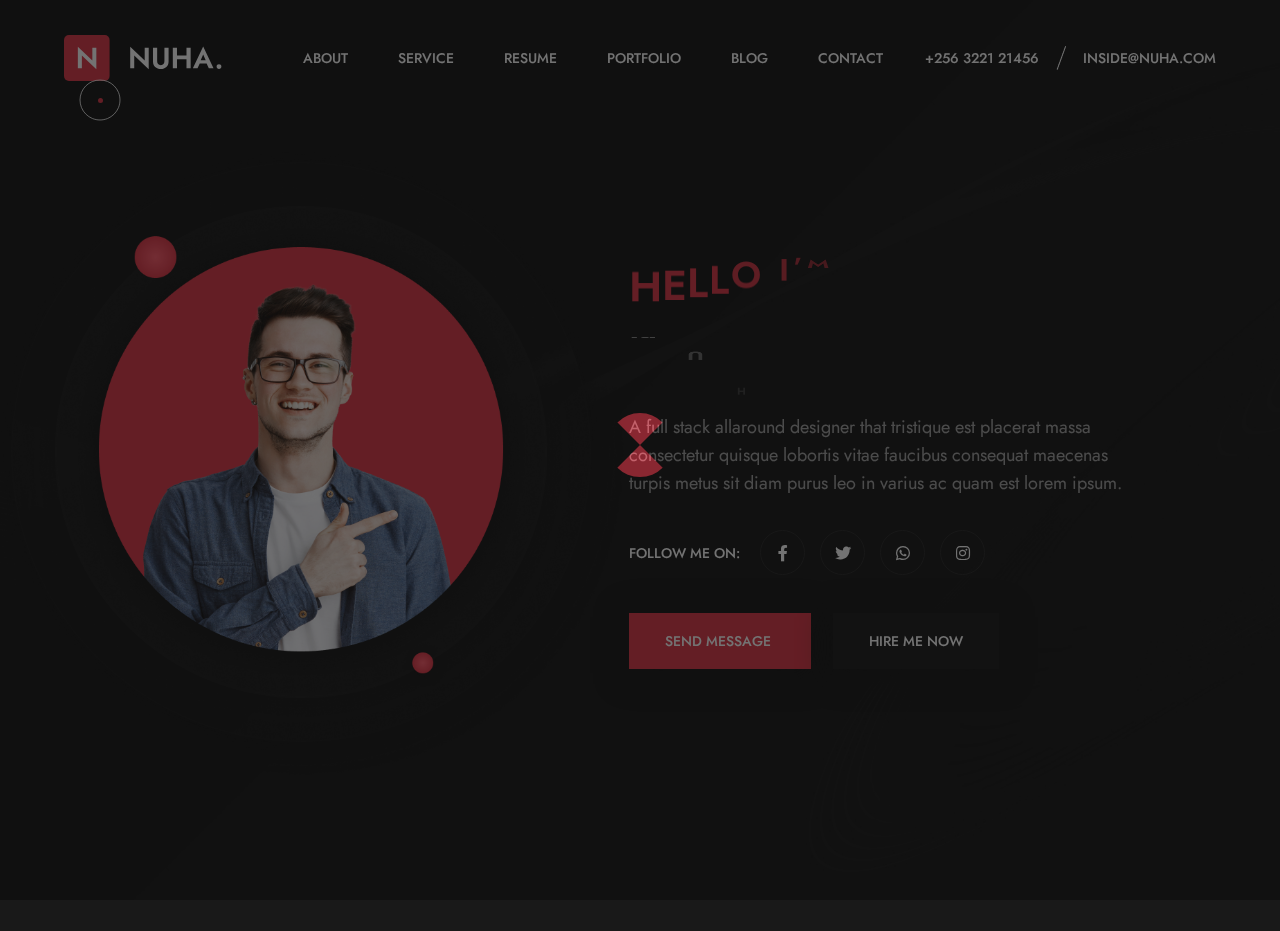
==== commit 23477447: "master" ====
--- a/index.html
+++ b/index.html
@@ -1,6 +1,5 @@
 <!DOCTYPE html>
 <html lang="zxx">
-
 <head>
   <!-- Required meta tags-->
   <meta charset="utf-8">
@@ -22,1037 +21,1005 @@
   <link rel="stylesheet" href="css/lity.min.css">
   <link rel="stylesheet" href="css/simplebar.min.css">
   <link rel="stylesheet" href="css/jquery.mb.YTPlayer.min.css">
-
-
   <link id="color-scheme" rel="stylesheet" href="css/colors/main-red.css">
   <!-- Custom CSS (Add your custom CSS styles to this file)-->
   <link rel="stylesheet" href="css/custom.css">
-
-
-
   <!-- Main CSS-->
   <link rel="stylesheet" href="css/main.css">
   <!-- CSS Color scheme-->
-
 </head>
-
-<body class="theme-dark custom-cursor">
-  <!-- Preloader-->
-  <div class="preloader">
-    <div class="preloader-block">
-      <div class="preloader-icon"><span class="loading-dot loading-dot-1"></span><span
-          class="loading-dot loading-dot-2"></span><span class="loading-dot loading-dot-3"></span></div>
+  <body class="theme-dark custom-cursor">
+    <!-- Preloader-->
+    <div class="preloader">
+      <div class="preloader-block">
+        <div class="lds-hourglass"></div>
+      </div>
     </div>
-  </div>
-  <div id="overlay-effect"></div>
-  <main class="page">
-    <div class="page__inner">
-      <!-- The cursor elements -->
-      <div class="cursor cursor--small"></div>
-      <canvas class="cursor cursor--canvas"></canvas>
-      <div class="nav-area">
-        <div class="container">
-          <div class="row">
-            <div class="col-12">
-              <!-- Navbar-->
-              <nav class="navbar-expand-md navbar fixed-top" id="navbar">
-                <a class="navbar-brand" data-scroll="" href="index.html">
-                  <!-- Navbar Logo-->
-                  <img class="img-fluid" src="img/logo.svg" alt="Logo">
-                </a>
-                <span class="navbar-menu ml-auto" data-bs-toggle="collapse" data-bs-target="#navbarSupportedContent"
-                  aria-controls="navbarSupportedContent" aria-expanded="false" aria-label="Toggle navigation"
-                  role="button"><span class="btn-line"></span></span>
-                <div class="collapse navbar-collapse order-1 order-lg-0" id="navbarSupportedContent">
-                  <!-- Navbar menu-->
-                  <ul class="navbar-nav">
-                    <li class="nav-item"><a class="nav-link" href="#about">About</a></li>
-                    <li class="nav-item"><a class="nav-link" href="#services">Service</a></li>
-                    <li class="nav-item"><a class="nav-link" href="#resume">Resume</a></li>
-                    <li class="nav-item"><a class="nav-link" href="#portfolio">Portfolio</a></li>
-                    <li class="nav-item"><a class="nav-link" href="#blog">Blog</a></li>
-                    <li class="nav-item"><a class="nav-link" href="#contact">Contact</a></li>
-                  </ul>
+    <div id="overlay-effect"></div>
+    <main class="page">
+      <div class="page__inner">
+        <!-- The cursor elements -->
+        <div class="cursor cursor--small"></div>
+        <canvas class="cursor cursor--canvas"></canvas>
+        <div class="nav-area">
+          <div class="container">
+            <div class="row">
+              <div class="col-12">
+                <!-- Navbar-->
+                <nav class="navbar-expand-md navbar fixed-top" id="navbar">
+                  <a class="navbar-brand" data-scroll="" href="index.html">
+                    <!-- Navbar Logo-->
+                    <img class="img-fluid" src="img/logo.svg" alt="Logo">
+                  </a>
+                  <span class="navbar-menu ml-auto" data-bs-toggle="collapse" data-bs-target="#navbarSupportedContent"
+                    aria-controls="navbarSupportedContent" aria-expanded="false" aria-label="Toggle navigation"
+                    role="button"><span class="btn-line"></span></span>
+                  <div class="collapse navbar-collapse order-1 order-lg-0" id="navbarSupportedContent">
+                    <!-- Navbar menu-->
+                    <ul class="navbar-nav">
+                      <li class="nav-item"><a class="nav-link" href="#about">About</a></li>
+                      <li class="nav-item"><a class="nav-link" href="#services">Service</a></li>
+                      <li class="nav-item"><a class="nav-link" href="#resume">Resume</a></li>
+                      <li class="nav-item"><a class="nav-link" href="#portfolio">Portfolio</a></li>
+                      <li class="nav-item"><a class="nav-link" href="#blog">Blog</a></li>
+                      <li class="nav-item"><a class="nav-link" href="#contact">Contact</a></li>
+                    </ul>
+                  </div>
+                  <!-- easy contact area -->
+                  <div class="rts-easy-contact-area">
+                    <a href="tel:+18475555555" class="number">
+                      +256 3221 21456
+                    </a>
+                    <a href="mailto:webmaster@example.com" class="mail">
+                      inside@nuha.com
+                    </a>
+                  </div>
+                  <!-- easy contact area End -->
+                </nav>
+              </div>
+            </div>
+          </div>
+        </div>
+        <!-- Home-->
+        <section class="home-area element-cover-bg" id="home">
+          <div class="image-content">
+            <!-- round shape wrapper animated person -->
+            <div class="round-shape-wrapper">
+              <img src="img/banner/banner-01.png" alt="banenr-bg" class="shape bg-1">
+              <img src="img/banner/banner-02.png" alt="banenr-bg" class="shape bg-2">
+              <img src="img/banner/banner-03.png" alt="banenr-bg" class="shape bg-3">
+            </div>
+            <!-- <img src="img/home-01.png" alt="nuha" /> -->
+          </div>
+
+          <div class="container h-100">
+            <div class="row h-100 align-items-center">
+              <div class="col-xl-6 col-lg-12 offset-lg-6 home-content-right banner-one">
+                <h1 class="home-name">
+                  <span class="color-name quote">Hello I'm</span> 
+                  <span class="upper-case banner quote">Nuha Minar</span>
+                </h1>
+                <p>A full stack allaround designer that tristique est placerat massa consectetur quisque
+                  lobortis vitae faucibus consequat maecenas turpis metus sit diam purus leo in varius ac quam est
+                  lorem ipsum.</p>
+
+                <div class="social-banner-wrapper">
+                  <div class="text-area">
+                    <p class="dest">Follow Me on:</p>
+                  </div>
+                  <div class="social">
+                    <a href="#">
+                      <i class="fab fa-facebook-f"></i>
+                    </a>
+                    <a href="#">
+                      <i class="fab fa-twitter"></i>
+                    </a>
+                    <a href="#">
+                      <i class="fab fa-whatsapp"></i>
+                    </a>
+                    <a href="#">
+                      <i class="fab fa-instagram"></i>
+                    </a>
+                  </div>
                 </div>
-                <!-- easy contact area -->
-                <div class="rts-easy-contact-area">
-                  <a href="tel:+18475555555" class="number">
-                    +256 3221 21456
+                <div class="button-group margin-top">
+                  <a href="#" class="rts-btn btn-main" data-bs-toggle="modal" data-bs-target="#contactModal"
+                  data-bs-whatever="@mdo">
+                    Send Message
                   </a>
-                  <a href="mailto:webmaster@example.com" class="mail">
-                    inside@nuha.com
+                  <a href="#" class="rts-btn btn-main-alta" data-bs-toggle="modal" data-bs-target="#contactModal"
+                  data-bs-whatever="@mdo">
+                    Hire Me Now
                   </a>
                 </div>
-                <!-- easy contact area End -->
-              </nav>
+              </div>
+            </div>
+          </div>
+        </section>
+        <!-- About lightbox-->
+        <div class="section-wrapper" id="about" data-simplebar>
+          <div class="container">
+            <div class="popup-close">
+              <div class="close-btn" data-modal-close=""><span class="btn-line"></span></div>
+            </div>
+            <div class="row">
+              <div class="col-12">
+                <div class="lightbox-content margin-controler mb-0">
+                  <!-- Info section-->
+                  <div class="info-section single-section">
+                    <div class="row align-items-center">
+
+                      <!-- Content part-->
+                      <div class="col-12 col-lg-7 order-xl-1 order-md-2 order-sm-2 order-2 info-content">
+                        <div class="content-block mb-40">
+                          <h2 class="content-subtitle quote">Who am i?</h2>
+                          <h6 class="content-title quote">I'm Nuha Anderson.</h6>
+                          <div class="content-description">
+                            <p>A full stack allaround designer that tristique estIt is a long established fact that a
+                              reader will be distracted by the readable content of a page when looking at its layout. The
+                              point of using Lorem Ipsum is that it has a.</p>
+                          </div>
+                          <address class="content-info">
+                            <div class="row">
+                              <div class="col-12 col-md-6 single-info"><span>First Name:</span>
+                                <p>Nuha</p>
+                              </div>
+                              <div class="col-12 col-md-6 single-info"><span>Last Name:</span>
+                                <p>Anderson</p>
+                              </div>
+                              <div class="col-12 col-md-6 single-info"><span>Email:</span>
+                                <p><a href="mailto:emma@example.com">nuha@example.com</a></p>
+                              </div>
+                              <div class="col-12 col-md-6 single-info"><span>Phone:</span>
+                                <p><a href="tel+:2201334">+023 220 1334</a></p>
+                              </div>
+                            </div>
+                            <div class="row">
+                              <div class="col-12 col-md-6 single-info"><span>Skype:</span>
+                                <p>nuha.me</p>
+                              </div>
+                              <div class="col-12 col-md-6 single-info"><span>Langue:</span>
+                                <p>English, Spanish</p>
+                              </div>
+                            </div>
+                            <div class="row">
+                              <div class="col-12 col-md-6 single-info"><span>Age:</span>
+                                <p>25 years</p>
+                              </div>
+                              <div class="col-12 col-md-6 single-info"><span>Address:</span>
+                                <p>New Jersy, USA</p>
+                              </div>
+                            </div>
+                          </address>
+
+                        </div>
+                        <div class="download-btn">
+                          <a href="#0" class="rts-btn btn-main">Download CV</a>
+                        </div>
+                      </div>
+                      <div class="col-lg-5 order-xl-2 order-md-1 order-sm-1 order-1">
+                        <div class="thumbnail-about">
+                          <img src="img/about-me-3.jpg" alt="about" class="about-image-main">
+                        </div>
+                      </div>
+                    </div>
+                  </div>
+
+                </div>
+              </div>
+            </div>
+          </div>
+        </div>
+        <!-- Services lightbox-->
+        <div class="section-wrapper" id="services" data-simplebar>
+          <div class="container">
+            <div class="popup-close">
+              <div class="close-btn" data-modal-close=""><span class="btn-line"></span></div>
+            </div>
+            <div class="row">
+              <div class="col-12">
+                <div class="lightbox-content">
+                  <div class="row">
+                    <div class="col-12">
+                      <div class="section-heading page-heading">
+                        <h2 class="section-title">My <span>Services</span></h2>
+                        <span class="section-title-bg">Services</span>
+                      </div>
+                    </div>
+                  </div>
+                  <!-- Services section-->
+                  <div class="services-section single-section">
+                    <div class="row g-4">
+                      <!-- Single service-->
+                      <div class="col-12 col-md-6 col-lg-4">
+                        <div class="single-service"><i class="icon service-icon fal fa-code"></i>
+                          <h6 class="service-title">Web Design</h6>
+                          <p class="service-description">Lorem ipsum dolor siamet consectetur adipisigeli
+                            ligula magna molestie arcu ante.</p>
+                        </div>
+                      </div>
+                      <!-- Single service-->
+                      <div class="col-12 col-md-6 col-lg-4">
+                        <div class="single-service"><i class="icon service-icon fal fa-camera"></i>
+                          <h6 class="service-title">Figma Design</h6>
+                          <p class="service-description">Lorem ipsum dolor siamet consectetur adipisigeli
+                            ligula magna molestie arcu ante.</p>
+                        </div>
+                      </div>
+                      <!-- Single service-->
+                      <div class="col-12 col-md-6 col-lg-4">
+                        <div class="single-service"><i class="icon service-icon fal fa-headset"></i>
+                          <h6 class="service-title">Customer Support</h6>
+                          <p class="service-description">Lorem ipsum dolor siamet consectetur adipisigeli
+                            ligula magna molestie arcu ante.</p>
+                        </div>
+                      </div>
+                      <!-- Single service-->
+                      <div class="col-12 col-md-6 col-lg-4">
+                        <div class="single-service"><i class="icon service-icon fal fa-browser"></i>
+                          <h6 class="service-title">Web Development</h6>
+                          <p class="service-description">Lorem ipsum dolor siamet consectetur adipisigeli
+                            ligula magna molestie arcu ante.</p>
+                        </div>
+                      </div>
+                      <!-- Single service-->
+                      <div class="col-12 col-md-6 col-lg-4">
+                        <div class="single-service"><i class="icon service-icon fal fa-phone-laptop"></i>
+                          <h6 class="service-title">Fully Responsive</h6>
+                          <p class="service-description">Lorem ipsum dolor siamet consectetur adipisigeli
+                            ligula magna molestie arcu ante.</p>
+                        </div>
+                      </div>
+                      <!-- Single service-->
+                      <div class="col-12 col-md-6 col-lg-4">
+                        <div class="single-service"><i class="icon service-icon fal fa-mobile"></i>
+                          <h6 class="service-title">Apps Development</h6>
+                          <p class="service-description">Lorem ipsum dolor siamet consectetur adipisigeli
+                            ligula magna molestie arcu ante.</p>
+                        </div>
+                      </div>
+                    </div>
+                  </div>
+
+                  <!-- Pricing section-->
+                  <div class="pricing-section single-section">
+                    <div class="row">
+                      <div class="col-12">
+                        <div class="section-heading page-heading">
+                          <h2 class="section-title">Service <span>Plans</span></h2>
+                          <span class="section-title-bg">Expenses</span>
+                        </div>
+                      </div>
+                    </div>
+                    <div class="row align-items-center">
+                      <!-- Single plan-->
+                      <div class="col-lg-4 col-md-6 col-sm-12 col-12">
+                        <div class="single-plan mb-4 mb-sm-5"><i class="icon service-icon fal fa-code"></i>
+
+                          <h3 class="plan-type">Starter Plan</h3>
+                          <h2 class="plan-price">$15/month</h2>
+                          <ul class="list-unstyled plan-list">
+                            <li>Web Development</li>
+                            <li>Responsive Design</li>
+                            <li>Database Development</li>
+                            <li>Web Design</li>
+                            <li>24/7 Support</li>
+                          </ul>
+                          <a class="rts-btn btn-main" href="#0" role="button">Get Started</a>
+                        </div>
+                      </div>
+                      <!-- Single plan-->
+                      <div class="col-lg-4 col-md-6 col-sm-12 col-12">
+                        <div class="single-plan mb-4 mb-sm-5"><i class="icon service-icon fal fa-code"></i>
+                          <h3 class="plan-type">Professional</h3>
+                          <h2 class="plan-price">$25/month</h2>
+                          <ul class="list-unstyled plan-list">
+                            <li>Mobile App Design</li>
+                            <li>Responsive Design</li>
+                            <li>Database Development</li>
+                            <li>Web Design</li>
+                            <li>24/7 Support</li>
+                          </ul>
+                          <a class="rts-btn btn-main" href="#0" role="button">Get Started</a>
+                        </div>
+                      </div>
+                      <!-- Single plan-->
+                      <div class="col-lg-4 col-md-6 col-sm-12 col-12">
+                        <div class="single-plan mb-4 mb-sm-5"><i class="icon service-icon fal fa-code"></i>
+                          <h3 class="plan-type">Business</h3>
+                          <h2 class="plan-price">$33/month</h2>
+                          <ul class="list-unstyled plan-list">
+                            <li>Web App Design</li>
+                            <li>Responsive Design</li>
+                            <li>Database Development</li>
+                            <li>Web Design</li>
+                            <li>24/7 Support</li>
+                          </ul>
+                          <a class="rts-btn btn-main" href="#0" role="button">Get Started</a>
+                        </div>
+                      </div>
+                    </div>
+                  </div>
+                </div>
+              </div>
+            </div>
+          </div>
+        </div>
+        <!-- Resume lightbox-->
+        <div class="section-wrapper" id="resume" data-simplebar>
+          <div class="container">
+            <div class="popup-close">
+              <div class="close-btn" data-modal-close=""><span class="btn-line"></span></div>
+            </div>
+            <div class="row">
+              <div class="col-12">
+                <div class="lightbox-content">
+                  <div class="row">
+                    <div class="col-12">
+                      <div class="section-heading page-heading">
+                        <h2 class="section-title">My <span>Resume</span></h2>
+                        <span class="section-title-bg">Resume</span>
+                      </div>
+                    </div>
+                  </div>
+                  <!-- Resume section-->
+                  <div class="resume-section single-section">
+                    <div class="row">
+                      <!-- Education part-->
+                      <div class="col-12 col-xl-6 col-md-12 col-sm-12 col-12">
+                        <div class="col-block education">
+                          <h3 class="col-title">Education</h3>
+                          <div class="professional-item"><span class="item-arrow"><i
+                                class="fa fa-graduation-cap"></i></span>
+                            <span class="item-details">National University / 2003 - 2007</span>
+                            <h5 class="item-title">Computer Engineering</h5>
+
+                            <p class="item-description">Lorem ipsum dolor sit amet consectetur adipiscing elit placerat
+                              justo luctus elementum at pulvinar, hac pretium ridiculus duis rutrum arcu</p>
+                          </div>
+                          <div class="professional-item"><span class="item-arrow"><i
+                                class="fa fa-graduation-cap"></i></span>
+                            <span class="item-details">University of NewYork / 2010 - 2012</span>
+                            <h5 class="item-title">Master Degree</h5>
+
+                            <p class="item-description">Lorem ipsum dolor sit amet consectetur adipiscing elit placerat
+                              justo luctus elementum at pulvinar, hac pretium ridiculus duis rutrum arcu</p>
+                          </div>
+                          <div class="professional-item"><span class="item-arrow after-none">
+                              <i class="fa fa-graduation-cap"></i></span>
+                            <span class="item-details">Oxford University / 2012 - 2015</span>
+                            <h5 class="item-title">PSD Degree</h5>
+
+                            <p class="item-description">Lorem ipsum dolor sit amet consectetur adipiscing elit placerat
+                              justo luctus elementum at pulvinar, hac pretium ridiculus duis rutrum arcu</p>
+                          </div>
+                        </div>
+                      </div>
+                      <!-- Experience part-->
+                      <div class="col-12 col-xl-6 col-md-12 col-sm-12 col-12">
+                        <div class="col-block experience">
+                          <h3 class="col-title">Experience</h3>
+                          <div class="professional-item"><span class="item-arrow"><i class="fa fa-briefcase"></i></span>
+                            <span class="item-details">Pixel Gerade / 2018 - 2019</span>
+                            <h5 class="item-title">Frontend Engineer</h5>
+
+                            <p class="item-description">Lorem ipsum dolor sit amet consectetur adipiscing elit placerat
+                              justo luctus elementum at pulvinar, hac pretium ridiculus duis rutrum arcu</p>
+                          </div>
+                          <div class="professional-item"><span class="item-arrow"><i class="fa fa-briefcase"></i></span>
+                            <span class="item-details">Amazon / 2018 - 2020</span>
+                            <h5 class="item-title">Web Developer</h5>
+
+                            <p class="item-description">Lorem ipsum dolor sit amet consectetur adipiscing elit placerat
+                              justo luctus elementum at pulvinar, hac pretium ridiculus duis rutrum arcu</p>
+                          </div>
+                          <div class="professional-item">
+                            <span class="item-arrow after-none">
+                              <i class="fa fa-briefcase"></i>
+                            </span>
+                            <span class="item-details">ReacThems / 2020 - Present</span>
+                            <h5 class="item-title">UI/UX Designer</h5>
+
+                            <p class="item-description">Lorem ipsum dolor sit amet consectetur adipiscing elit placerat
+                              justo luctus elementum at pulvinar, hac pretium ridiculus duis rutrum arcu</p>
+                          </div>
+                        </div>
+                      </div>
+                    </div>
+                  </div>
+                  <!-- Skills section-->
+                  <div class="skills-section single-section">
+                    <div class="row mb-50">
+                      <div class="col-12">
+                        <div class="section-heading page-heading">
+                          <h2 class="section-title">My <span>Skills</span></h2>
+                          <span class="section-title-bg">Quality</span>
+                        </div>
+                      </div>
+                    </div>
+                    <div class="row g-5 skills-wrapper-progres">
+
+                      <div class="col-12 col-lg-6 mt-0">
+                        <div class="single-skill" data-percentage="95">
+                          <div class="skill-info"><span class="skill-name">HTML/CSS</span><span
+                              class="skill-percentage"></span></div>
+                          <div class="progress skill-progress">
+                            <div class="progress-bar" role="progressbar" aria-valuemin="0" aria-valuemax="100"></div>
+                          </div>
+                        </div>
+                        <div class="single-skill" data-percentage="80">
+                          <div class="skill-info"><span class="skill-name">Web Design</span><span
+                              class="skill-percentage"></span></div>
+                          <div class="progress skill-progress">
+                            <div class="progress-bar" role="progressbar" aria-valuemin="0" aria-valuemax="100"></div>
+                          </div>
+                        </div>
+                        <div class="single-skill" data-percentage="90">
+                          <div class="skill-info"><span class="skill-name">JavaScript</span><span
+                              class="skill-percentage"></span></div>
+                          <div class="progress skill-progress">
+                            <div class="progress-bar" role="progressbar" aria-valuemin="0" aria-valuemax="100"></div>
+                          </div>
+                        </div>
+                        <div class="single-skill" data-percentage="90">
+                          <div class="skill-info"><span class="skill-name">JavaScript</span><span
+                              class="skill-percentage"></span></div>
+                          <div class="progress skill-progress">
+                            <div class="progress-bar" role="progressbar" aria-valuemin="0" aria-valuemax="100"></div>
+                          </div>
+                        </div>
+                      </div>
+                      <div class="col-12 col-lg-6 mt-0 padding-controler-sm-device">
+                        <div class="single-skill" data-percentage="90">
+                          <div class="skill-info"><span class="skill-name">React JS</span><span
+                              class="skill-percentage"></span></div>
+                          <div class="progress skill-progress">
+                            <div class="progress-bar" role="progressbar" aria-valuemin="0" aria-valuemax="100"></div>
+                          </div>
+                        </div>
+                        <div class="single-skill" data-percentage="95">
+                          <div class="skill-info"><span class="skill-name">Node.js</span><span
+                              class="skill-percentage"></span></div>
+                          <div class="progress skill-progress">
+                            <div class="progress-bar" role="progressbar" aria-valuemin="0" aria-valuemax="100"></div>
+                          </div>
+                        </div>
+                        <div class="single-skill" data-percentage="80">
+                          <div class="skill-info"><span class="skill-name">WordPress</span><span
+                              class="skill-percentage"></span></div>
+                          <div class="progress skill-progress">
+                            <div class="progress-bar" role="progressbar" aria-valuemin="0" aria-valuemax="100"></div>
+                          </div>
+                        </div>
+                        <div class="single-skill" data-percentage="80">
+                          <div class="skill-info"><span class="skill-name">WordPress</span><span
+                              class="skill-percentage"></span></div>
+                          <div class="progress skill-progress">
+                            <div class="progress-bar" role="progressbar" aria-valuemin="0" aria-valuemax="100"></div>
+                          </div>
+                        </div>
+                      </div>
+
+                    </div>
+                  </div>
+
+                </div>
+              </div>
+            </div>
+          </div>
+        </div>
+        <!-- Portfolio lightbox-->
+        <div class="section-wrapper" id="portfolio" data-simplebar>
+          <div class="container">
+            <div class="popup-close">
+              <div class="close-btn" data-modal-close=""><span class="btn-line"></span></div>
+            </div>
+            <div class="row">
+              <div class="col-12">
+                <div class="lightbox-content">
+                  <div class="row">
+                    <div class="col-12">
+                      <div class="section-heading page-heading">
+                        <h2 class="section-title">My <span>Portfolio</span></h2>
+                        <span class="section-title-bg">Portfolio</span>
+                      </div>
+                    </div>
+                  </div>
+                  <!-- Portfolio section-->
+                  <div class="portfolio-section single-section">
+                    <div class="row">
+                      <!-- Filter nav-->
+                      <div class="col-12">
+                        <ul class="list-inline filter-control" role="group" aria-label="Filter Control">
+                          <li class="list-inline-item tab-active" data-filter="*">All</li>
+                          <li class="list-inline-item" data-filter=".brand">Brand</li>
+                          <li class="list-inline-item" data-filter=".design">Design</li>
+                          <li class="list-inline-item" data-filter=".development">Development</li>
+                          <li class="list-inline-item" data-filter=".marketing">Marketing</li>
+                        </ul>
+                      </div>
+                    </div>
+                    <!-- Thumbnail list-->
+                    <div class="portfolio-grid row row-40">
+                      <!-- Single item-->
+                      <div class="single-item col-6 col-lg-4 design"><a class="portfolio-item" href="img/item-1.jpg"
+                          data-lightbox>
+                          <div class="portfolio-wrapper"><img class="img-fluid" alt="Item" src="img/item-1.jpg">
+                            <div class="eye-icon">
+                              <img src="img/portfolio/01.png" alt="portfolio_area">
+                            </div>
+                            <div class="item-content">
+                              <h6 class="content-title">Modern Bag Design</h6>
+                              <span class="content-more">Design</span>
+                            </div>
+                          </div>
+                        </a></div>
+                      <!-- Single item-->
+                      <div class="single-item col-6 col-lg-4 marketing"><a class="portfolio-item" href="img/item-2.jpg"
+                          data-lightbox>
+                          <div class="portfolio-wrapper"><img class="img-fluid" alt="Item" src="img/item-2.jpg">
+                            <div class="eye-icon">
+                              <img src="img/portfolio/01.png" alt="portfolio_area">
+                            </div>
+                            <div class="item-content">
+                              <h6 class="content-title">Personal Card Mockup</h6>
+                              <span class="content-more">Design</span>
+                            </div>
+                          </div>
+                        </a></div>
+                      <!-- Single item-->
+                      <div class="single-item col-6 col-lg-4 design"><a class="portfolio-item" href="img/item-3.jpg"
+                          data-lightbox>
+                          <div class="portfolio-wrapper"><img class="img-fluid" alt="Item" src="img/item-3.jpg">
+                            <div class="eye-icon">
+                              <img src="img/portfolio/01.png" alt="portfolio_area">
+                            </div>
+                            <div class="item-content">
+                              <h6 class="content-title">Instagram Apps Design</h6>
+                              <span class="content-more">Marketing</span>
+                            </div>
+                          </div>
+                        </a></div>
+                      <!-- Single item-->
+                      <div class="single-item col-6 col-lg-4 brand"><a class="portfolio-item" href="img/item-4.jpg"
+                          data-lightbox>
+                          <div class="portfolio-wrapper"><img class="img-fluid" alt="Item" src="img/item-4.jpg">
+                            <div class="eye-icon">
+                              <img src="img/portfolio/01.png" alt="portfolio_area">
+                            </div>
+                            <div class="item-content">
+                              <h6 class="content-title">Coffee Cup Design</h6>
+                              <span class="content-more">More Info</span>
+                            </div>
+                          </div>
+                        </a></div>
+                      <!-- Single item-->
+                      <div class="single-item col-6 col-lg-4 brand"><a class="portfolio-item" href="img/item-5.jpg"
+                          data-lightbox>
+                          <div class="portfolio-wrapper"><img class="img-fluid" alt="Item" src="img/item-5.jpg">
+                            <div class="eye-icon">
+                              <img src="img/portfolio/01.png" alt="portfolio_area">
+                            </div>
+                            <div class="item-content">
+                              <h6 class="content-title">T-Shirt Design</h6>
+                              <span class="content-more">More Info</span>
+                            </div>
+                          </div>
+                        </a></div>
+                      <!-- Single item-->
+                      <div class="single-item col-6 col-lg-4 development"><a class="portfolio-item" href="img/item-6.jpg"
+                          data-lightbox>
+                          <div class="portfolio-wrapper"><img class="img-fluid" alt="Item" src="img/item-6.jpg">
+                            <div class="eye-icon">
+                              <img src="img/portfolio/01.png" alt="portfolio_area">
+                            </div>
+
+                            <div class="item-content">
+                              <h6 class="content-title">Calendar Mockup</h6>
+                              <span class="content-more">Development</span>
+                            </div>
+                          </div>
+                        </a></div>
+                    </div>
+                  </div>
+                </div>
+              </div>
+            </div>
+          </div>
+        </div>
+        <!-- Blog lightbox-->
+        <div class="section-wrapper" id="blog" data-simplebar>
+          <div class="container">
+            <div class="popup-close">
+              <div class="close-btn" data-modal-close=""><span class="btn-line"></span></div>
+            </div>
+            <div class="row">
+              <div class="col-12">
+                <div class="lightbox-content">
+                  <div class="row">
+                    <div class="col-12">
+                      <div class="section-heading page-heading">
+                        <h2 class="section-title">My <span>Blog</span></h2>
+                        <span class="section-title-bg">Blog</span>
+                      </div>
+                    </div>
+                  </div>
+                  <!-- Blog section-->
+                  <div class="blog-section single-section">
+
+                    <div class="row g-4 justify-content-center">
+                      <!-- Single post-->
+                      <div class="col-12 col-lg-4 col-md-6 col-sm-6 col-12">
+                        <div class="card single-post single-blog-link">
+                          <a class="post-img" href="#blog-details" data-bs-toggle="modal" data-bs-target="#exampleModal"
+                            data-bs-whatever="@mdo">
+                            <img class="card-img-top" src="img/post-1.jpg" alt="Blog post">
+                          </a>
+                          <div class="card-body blog post-content">
+                            <div class="name-desig-area">
+                              <span class="name">by david smith</span>
+                              <span class="date">15 Dec, 2022</span>
+                            </div>
+                            <a class="" href="#blog-details" data-bs-toggle="modal" data-bs-target="#exampleModal" data-bs-whatever="@mdo">
+                              <h5 class="card-title content-title">The next generation markeing alternatives</h5>
+                            </a>
+
+                            <a href="#" class="read-more-btn" data-bs-toggle="modal" data-bs-target="#exampleModal"
+                              data-bs-whatever="@mdo">Read More <i class="fal fa-arrow-right"></i></a>
+                          </div>
+                        </div>
+                      </div>
+                      <!-- single blog end -->
+                      <!-- Single post-->
+                      <div class="col-12 col-lg-4 col-md-6 col-sm-6 col-12">
+                        <div class="card single-post single-blog-link">
+                          <a class="post-img" href="#blog-details" data-bs-toggle="modal" data-bs-target="#exampleModal"
+                            data-bs-whatever="@mdo">
+                            <img class="card-img-top" src="img/post-2.jpg" alt="Blog post">
+                          </a>
+                          <div class="card-body blog post-content">
+                            <div class="name-desig-area">
+                              <span class="name">by david smith</span>
+                              <span class="date">15 Dec, 2022</span>
+                            </div>
+                            <a class="" href=" #blog-details" data-bs-toggle="modal" data-bs-target="#exampleModal"
+                              data-bs-whatever="@mdo">
+                              <h5 class="card-title content-title">The next generation markeing alternatives</h5>
+                            </a>
+
+                            <a href="#" class="read-more-btn" data-bs-toggle="modal" data-bs-target="#exampleModal"
+                              data-bs-whatever="@mdo">Read More <i class="fal fa-arrow-right"></i></a>
+                          </div>
+                        </div>
+                      </div>
+                      <!-- single blog end -->
+                      <!-- Single post-->
+                      <div class="col-12 col-lg-4 col-md-6 col-sm-6 col-12">
+                        <div class="card single-post single-blog-link">
+                          <a class="post-img" href="#blog-details" data-bs-toggle="modal" data-bs-target="#exampleModal"
+                            data-bs-whatever="@mdo">
+                            <img class="card-img-top" src="img/post-3.jpg" alt="Blog post">
+                          </a>
+                          <div class="card-body blog post-content">
+                            <div class="name-desig-area">
+                              <span class="name">by david smith</span>
+                              <span class="date">15 Dec, 2022</span>
+                            </div>
+                            <a class="" href=" #blog-details" data-bs-toggle="modal" data-bs-target="#exampleModal"
+                              data-bs-whatever="@mdo">
+                              <h5 class="card-title content-title">The next generation markeing alternatives</h5>
+                            </a>
+
+                            <a href="#" class="read-more-btn" data-bs-toggle="modal" data-bs-target="#exampleModal"
+                              data-bs-whatever="@mdo">Read More <i class="fal fa-arrow-right"></i></a>
+                          </div>
+                        </div>
+                      </div>
+                      <!-- single blog end -->
+                      <!-- Single post-->
+                      <div class="col-12 col-lg-4 col-md-6 col-sm-6 col-12">
+                        <div class="card single-post single-blog-link">
+                          <a class="post-img" href="#blog-details" data-bs-toggle="modal" data-bs-target="#exampleModal"
+                            data-bs-whatever="@mdo">
+                            <img class="card-img-top" src="img/post-4.jpg" alt="Blog post">
+                          </a>
+                          <div class="card-body blog post-content">
+                            <div class="name-desig-area">
+                              <span class="name">by david smith</span>
+                              <span class="date">15 Dec, 2022</span>
+                            </div>
+                            <a href="#blog-details" data-bs-toggle="modal" data-bs-target="#exampleModal"
+                              data-bs-whatever="@mdo">
+                              <h5 class="card-title content-title ">The next generation markeing alternatives</h5>
+                            </a>
+
+                            <a href="#" class="read-more-btn" data-bs-toggle="modal" data-bs-target="#exampleModal"
+                              data-bs-whatever="@mdo">Read More <i class="fal fa-arrow-right"></i></a>
+                          </div>
+                        </div>
+                      </div>
+                      <!-- single blog end -->
+                      <!-- Single post-->
+                      <div class="col-12 col-lg-4 col-md-6 col-sm-6 col-12">
+                        <div class="card single-post single-blog-link">
+                          <a class="post-img" href="#blog-details" data-bs-toggle="modal" data-bs-target="#exampleModal"
+                            data-bs-whatever="@mdo">
+                            <img class="card-img-top" src="img/post-5.jpg" alt="Blog post">
+                          </a>
+                          <div class="card-body blog post-content">
+                            <div class="name-desig-area">
+                              <span class="name">by david smith</span>
+                              <span class="date">15 Dec, 2022</span>
+                            </div>
+                            <a href="#blog-details" data-bs-toggle="modal" data-bs-target="#exampleModal"
+                              data-bs-whatever="@mdo">
+                              <h5 class="card-title content-title">The next generation markeing alternatives</h5>
+                            </a>
+
+                            <a href="#" class="read-more-btn" data-bs-toggle="modal" data-bs-target="#exampleModal"
+                              data-bs-whatever="@mdo">Read More <i class="fal fa-arrow-right"></i></a>
+                          </div>
+                        </div>
+                      </div>
+                      <!-- single blog end -->
+                      <!-- Single post-->
+                      <div class="col-12 col-lg-4 col-md-6 col-sm-6 col-12">
+                        <div class="card single-post single-blog-link">
+                          <a class="post-img" href="#blog-details" data-bs-toggle="modal" data-bs-target="#exampleModal"
+                            data-bs-whatever="@mdo">
+                            <img class="card-img-top" src="img/post-6.jpg" alt="Blog post">
+                          </a>
+                          <div class="card-body blog post-content">
+                            <div class="name-desig-area">
+                              <span class="name">by david smith</span>
+                              <span class="date">15 Dec, 2022</span>
+                            </div>
+                            <a href="#blog-details" data-bs-toggle="modal" data-bs-target="#exampleModal"
+                              data-bs-whatever="@mdo">
+                              <h5 class="card-title content-title">The next generation markeing alternatives</h5>
+                            </a>
+
+                            <a href="#" class="read-more-btn" data-bs-toggle="modal" data-bs-target="#exampleModal"
+                              data-bs-whatever="@mdo">Read More <i class="fal fa-arrow-right"></i></a>
+                          </div>
+                        </div>
+                      </div>
+                      <!-- single blog end -->
+                    </div>
+                  </div>
+                </div>
+              </div>
+            </div>
+          </div>
+        </div>
+        <!-- Contact lightbox-->
+        <div class="section-wrapper" id="contact" data-simplebar>
+          <div class="container">
+            <div class="popup-close">
+              <div class="close-btn" data-modal-close=""><span class="btn-line"></span></div>
+            </div>
+            <div class="row">
+              <div class="col-12">
+                <div class="lightbox-content">
+                  <div class="row">
+                    <div class="col-12">
+                      <div class="section-heading page-heading">
+                        <h2 class="section-title">Get in <span>Touch</span></h2>
+                        <span class="section-title-bg">Contact</span>
+                      </div>
+                    </div>
+                  </div>
+                  <!-- Contact section-->
+                  <div class="contact-section single-section">
+                    <div class="row">
+                      <!-- Contact info-->
+                      <div class="col-12 col-lg-12">
+                        <div class="contact-info">
+                          <ul class="list-unstyled list-info">
+                            <li>
+                              <div class="media align-items-center">
+                                <div class="media-body info-details">
+                                  <h6 class="info-type">Name</h6><span class="info-value">Nuha Sheikh</span>
+                                </div>
+                              </div>
+                            </li>
+                            <li>
+                              <div class="media align-items-center">
+                                <div class="media-body info-details">
+                                  <h6 class="info-type">Address</h6><span class="info-value">Georgia, US State</span>
+                                </div>
+                              </div>
+                            </li>
+                            <li>
+                              <div class="media align-items-center">
+                                <div class="media-body info-details">
+                                  <h6 class="info-type">Call Me</h6><span class="info-value"><a
+                                      href="tel:+022163443322">+02 1632 445533</a></span>
+                                </div>
+                              </div>
+                            </li>
+                            <li>
+                              <div class="media align-items-center">
+                                <div class="media-body info-details">
+                                  <h6 class="info-type">Email Me</h6>
+                                  <span class="info-value">
+                                    <a href="mailto:info@nuha.com">info@nuha.com</a>
+                                  </span>
+                                </div>
+                              </div>
+                            </li>
+                          </ul>
+                        </div>
+                      </div>
+                      <!-- Contact form-->
+                      <div class="col-12 col-lg-12">
+                        <form class="contact-form" id="contact-form" action="php/contact.php">
+                          <h4 class="content-title">Send me a message</h4>
+                          <div class="row">
+                            <div class="col-12 col-md-6 form-group"><input class="form-control" id="contact-name"
+                                type="text" name="name" placeholder="Name" required=""></div>
+                            <div class="col-12 col-md-6 form-group"><input class="form-control" id="contact-email"
+                                type="email" name="email" placeholder="Email" required=""></div>
+                            <div class="col-12 form-group"><input class="form-control" id="contact-subject" type="text"
+                                name="subject" placeholder="Subject" required=""></div>
+                            <div class="col-12 form-group form-message"><textarea class="form-control"
+                                id="contact-message" name="message" placeholder="Message" rows="5" required=""></textarea>
+                            </div>
+                            <div class="col-12 form-submit">
+                              <button class="rts-btn btn-main" type="submit">Send Message</button>
+                              <p class="contact-feedback"></p>
+                            </div>
+                          </div>
+                        </form>
+                      </div>
+
+                    </div>
+                  </div>
+                </div>
+              </div>
             </div>
           </div>
         </div>
       </div>
-      <!-- Home-->
-      <section class="home-area element-cover-bg" id="home">
-        <div class="image-content">
-          <!-- round shape wrapper animated person -->
-          <div class="round-shape-wrapper">
-            <img src="img/banner/banner-01.png" alt="banenr-bg" class="shape bg-1">
-            <img src="img/banner/banner-02.png" alt="banenr-bg" class="shape bg-2">
-            <img src="img/banner/banner-03.png" alt="banenr-bg" class="shape bg-3">
-          </div>
-          <!-- <img src="img/home-01.png" alt="nuha" /> -->
+    </main>
+
+    <!-- blog details modal -->
+    <div class="modal fade" id="exampleModal" tabindex="-1" aria-hidden="true">
+      <div class="modal-dialog">
+        <div class="modal-content">
+          <button type="button" class="btn-close" data-bs-dismiss="modal" aria-label="Close"></button>
+          <!-- modal content start -->
+          <div class="blog-single-post-listing">
+            <div class="thumbnail">
+                <img src="img/blog-details/01.jpg" alt="Business-Blog">
+            </div>
+            <div class="blog-listing-content">
+                <h3 class="title animated fadeIn">Profitable business makes your profit</h3>
+                <p class="disc para-1">
+                    Collaboratively pontificate bleeding edge resources with inexpensive methodologies
+                    globally initiate multidisciplinary compatible architectures pidiously repurpose leading
+                    edge growth strategies with just in time web readiness communicate timely meta services
+                </p>
+                <p class="disc">
+                    Onubia semper vel donec torquent fusce mauris felis aptent lacinia nisl, lectus
+                    himenaeos euismod molestie iaculis interdum in laoreet condimentum dictum, quisque quam
+                    risus sollicitudin gravida ut odio per a et. Gravida maecenas lobortis suscipit mus
+                    sociosqu convallis, mollis vestibulum donec aliquam risus sapien ridiculus, nulla
+                    sollicitudin eget in venenatis. Tortor montes platea iaculis posuere per mauris, eros
+                    porta blandit curabitur ullamcorper varius
+                </p>
+                <!-- quote area start -->
+                <div class="rts-quote-area text-center">
+                    <h5 class="title">“Placerat pretium tristique mattis tellus accuan metus dictumst
+                        vivamus odio nulla fusce auctor into suscipit habitasse class congue potenti
+                        iaculis”</h5>
+                    <a href="#" class="name">Daniel X. Horrar</a>
+                    <span>Author</span>
+                </div>
+                <!-- quote area end -->
+
+                <p class="disc">
+                    Ultrices iaculis commodo parturient euismod pulvinar donec cum eget a, accumsan viverra
+                    cras praesent cubilia dignissim ad rhoncus. Gravida maecenas lobortis suscipit mus
+                    sociosqu convallis, mollis vestibulum donec aliquam risus sapien ridiculus, nulla
+                    sollicitudin eget in venenatis. Tortor montes platea iaculis posuere per mauris, eros
+                    porta blandit curabitur ullamcorper varius, nostra ante risus egestas suscipit. Quisque
+                    interdum nec parturient facilisis nunc ac quam, ad est cubilia mauris himenaeos nascetur
+                    vestibulum.
+                </p>
+
+                <h4 class="title mt--40 mt_sm--20">Ultimate Business Strategy Solution</h4>
+                <p class="disc mb--25">
+                    Gravida maecenas lobortis suscipit mus sociosqu convallis, mollis vestibulum donec
+                    aliquam risus sapien ridiculus, nulla sollicitudin eget in venenatis. Tortor montes
+                    platea iaculis posuere per mauris, eros porta blandit curabitur ullamcorper varius
+                    nostra ante risus egestas.
+                </p>
+                <p class="disc mt--30">
+                    Cubilia hendrerit luctus sem aptent curae gravida maecenas eleifend nunc nec vitae morbi
+                    sodales fusce tristique aenean habitasse mattis sociis feugiat conubia mus auctor
+                    praesent urna tincidunt taciti dui lobortis nullam. Mattis placerat feugiat ridiculus
+                    sed a per curae fermentum aenean facilisi, vitae urna imperdiet ac mauris non inceptos
+                    luctus hac odio.
+                </p>
+                <div class="author-area">
+                    <div class="author-details team">
+                        <span>Brand Designer</span>
+                        <h5>Angelina H. Dekato</h5>
+                        <p class="disc">
+                            Nullam varius luctus pharetra ultrices volpat facilisis donec tortor, nibhkisys
+                            habitant curabitur at nunc nisl magna ac rhoncus vehicula sociis tortor nist
+                            hendrerit molestie integer.
+                        </p>
+                    </div>
+                </div>
+            </div>
         </div>
-
-        <div class="container h-100">
-          <div class="row h-100 align-items-center">
-            <div class="col-lg-6 offset-lg-6 home-content-right banner-one">
-              <h1 class="home-name">
-                <span class="color-name quote">Hello I'm</span> 
-                  <span class="upper-case banner quote">Nuha Minar</span>
-              </h1>
-              <p class="text-anim">A full stack allaround designer that tristique est placerat massa consectetur quisque
-                lobortis vitae faucibus consequat maecenas turpis metus sit diam purus leo in varius ac quam est
-                lorem ipsum.</p>
-
-              <div class="social-banner-wrapper">
-                <div class="text-area">
-                  <p class="dest">Follow Me on:</p>
-                </div>
-                <div class="social">
-                  <a href="#">
-                    <i class="fab fa-facebook-f"></i>
-                  </a>
-                  <a href="#">
-                    <i class="fab fa-twitter"></i>
-                  </a>
-                  <a href="#">
-                    <i class="fab fa-whatsapp"></i>
-                  </a>
-                  <a href="#">
-                    <i class="fab fa-instagram"></i>
-                  </a>
-                </div>
-              </div>
-              <div class="button-group margin-top">
-                <a href="#" class="rts-btn btn-main" data-bs-toggle="modal" data-bs-target="#contactModal"
-                data-bs-whatever="@mdo">
-                  Send Message
-                </a>
-                <a href="#" class="rts-btn btn-main-alta" data-bs-toggle="modal" data-bs-target="#contactModal"
-                data-bs-whatever="@mdo">
-                  Hire Me Now
-                </a>
-              </div>
-            </div>
-          </div>
-        </div>
-      </section>
-
-      <!-- About lightbox-->
-      <div class="section-wrapper" id="about" data-simplebar>
-        <div class="container">
-          <div class="popup-close">
-            <div class="close-btn" data-modal-close=""><span class="btn-line"></span></div>
-          </div>
-          <div class="row">
-            <div class="col-12">
-              <div class="lightbox-content margin-controler mb-0">
-                <!-- Info section-->
-                <div class="info-section single-section">
-                  <div class="row align-items-center">
-
-                    <!-- Content part-->
-                    <div class="col-12 col-lg-7 order-xl-1 order-md-2 order-sm-2 order-2 info-content">
-                      <div class="content-block mb-40">
-                        <h2 class="content-subtitle quote">Who am i?</h2>
-                        <h6 class="content-title quote">I'm Nuha Anderson.</h6>
-                        <div class="content-description">
-                          <p>A full stack allaround designer that tristique estIt is a long established fact that a
-                            reader will be distracted by the readable content of a page when looking at its layout. The
-                            point of using Lorem Ipsum is that it has a.</p>
-                        </div>
-                        <address class="content-info">
-                          <div class="row">
-                            <div class="col-12 col-md-6 single-info"><span>First Name:</span>
-                              <p>Nuha</p>
-                            </div>
-                            <div class="col-12 col-md-6 single-info"><span>Last Name:</span>
-                              <p>Anderson</p>
-                            </div>
-                            <div class="col-12 col-md-6 single-info"><span>Email:</span>
-                              <p><a href="mailto:emma@example.com">nuha@example.com</a></p>
-                            </div>
-                            <div class="col-12 col-md-6 single-info"><span>Phone:</span>
-                              <p><a href="tel+:2201334">+023 220 1334</a></p>
-                            </div>
-                          </div>
-                          <div class="row">
-                            <div class="col-12 col-md-6 single-info"><span>Skype:</span>
-                              <p>nuha.me</p>
-                            </div>
-                            <div class="col-12 col-md-6 single-info"><span>Langue:</span>
-                              <p>English, Spanish</p>
-                            </div>
-                          </div>
-                          <div class="row">
-                            <div class="col-12 col-md-6 single-info"><span>Age:</span>
-                              <p>25 years</p>
-                            </div>
-                            <div class="col-12 col-md-6 single-info"><span>Address:</span>
-                              <p>New Jersy, USA</p>
-                            </div>
-                          </div>
-                        </address>
-
-                      </div>
-                      <div class="download-btn">
-                        <a href="#0" class="rts-btn btn-main">Download CV</a>
-                      </div>
-                    </div>
-                    <div class="col-lg-5 order-xl-2 order-md-1 order-sm-1 order-1">
-                      <div class="thumbnail-about">
-                        <img src="img/about-me-3.jpg" alt="about" class="about-image-main">
-                      </div>
-                    </div>
-                  </div>
-                </div>
-
-
-              </div>
-            </div>
+          <!-- modal content end -->
+          <div class="modal-footer">
+            <button type="button" class="rts-btn btn-main" data-bs-dismiss="modal">Close</button>
           </div>
         </div>
       </div>
-
-      <!-- Services lightbox-->
-      <div class="section-wrapper" id="services" data-simplebar>
-        <div class="container">
-          <div class="popup-close">
-            <div class="close-btn" data-modal-close=""><span class="btn-line"></span></div>
-          </div>
-          <div class="row">
-            <div class="col-12">
-              <div class="lightbox-content">
-                <div class="row">
-                  <div class="col-12">
-                    <div class="section-heading page-heading">
-                      <h2 class="section-title">My <span>Services</span></h2>
-                      <span class="section-title-bg">Services</span>
-                    </div>
-                  </div>
-                </div>
-                <!-- Services section-->
-                <div class="services-section single-section">
-                  <div class="row g-4">
-                    <!-- Single service-->
-                    <div class="col-12 col-md-6 col-lg-4">
-                      <div class="single-service"><i class="icon service-icon fal fa-code"></i>
-                        <h6 class="service-title">Web Design</h6>
-                        <p class="service-description">Lorem ipsum dolor siamet consectetur adipisigeli
-                          ligula magna molestie arcu ante.</p>
-                      </div>
-                    </div>
-                    <!-- Single service-->
-                    <div class="col-12 col-md-6 col-lg-4">
-                      <div class="single-service"><i class="icon service-icon fal fa-camera"></i>
-                        <h6 class="service-title">Figma Design</h6>
-                        <p class="service-description">Lorem ipsum dolor siamet consectetur adipisigeli
-                          ligula magna molestie arcu ante.</p>
-                      </div>
-                    </div>
-                    <!-- Single service-->
-                    <div class="col-12 col-md-6 col-lg-4">
-                      <div class="single-service"><i class="icon service-icon fal fa-headset"></i>
-                        <h6 class="service-title">Customer Support</h6>
-                        <p class="service-description">Lorem ipsum dolor siamet consectetur adipisigeli
-                          ligula magna molestie arcu ante.</p>
-                      </div>
-                    </div>
-                    <!-- Single service-->
-                    <div class="col-12 col-md-6 col-lg-4">
-                      <div class="single-service"><i class="icon service-icon fal fa-browser"></i>
-                        <h6 class="service-title">Web Development</h6>
-                        <p class="service-description">Lorem ipsum dolor siamet consectetur adipisigeli
-                          ligula magna molestie arcu ante.</p>
-                      </div>
-                    </div>
-                    <!-- Single service-->
-                    <div class="col-12 col-md-6 col-lg-4">
-                      <div class="single-service"><i class="icon service-icon fal fa-phone-laptop"></i>
-                        <h6 class="service-title">Fully Responsive</h6>
-                        <p class="service-description">Lorem ipsum dolor siamet consectetur adipisigeli
-                          ligula magna molestie arcu ante.</p>
-                      </div>
-                    </div>
-                    <!-- Single service-->
-                    <div class="col-12 col-md-6 col-lg-4">
-                      <div class="single-service"><i class="icon service-icon fal fa-mobile"></i>
-                        <h6 class="service-title">Apps Development</h6>
-                        <p class="service-description">Lorem ipsum dolor siamet consectetur adipisigeli
-                          ligula magna molestie arcu ante.</p>
-                      </div>
-                    </div>
-                  </div>
-                </div>
-
-                <!-- Pricing section-->
-                <div class="pricing-section single-section">
-                  <div class="row">
-                    <div class="col-12">
-                      <div class="section-heading page-heading">
-                        <h2 class="section-title">Service <span>Plans</span></h2>
-                        <span class="section-title-bg">Expenses</span>
-                      </div>
-                    </div>
-                  </div>
-                  <div class="row align-items-center">
-                    <!-- Single plan-->
-                    <div class="col-lg-4 col-md-6 col-sm-12 col-12">
-                      <div class="single-plan mb-4 mb-sm-5"><i class="icon service-icon fal fa-code"></i>
-
-                        <h3 class="plan-type">Starter Plan</h3>
-                        <h2 class="plan-price">$15/month</h2>
-                        <ul class="list-unstyled plan-list">
-                          <li>Web Development</li>
-                          <li>Responsive Design</li>
-                          <li>Database Development</li>
-                          <li>Web Design</li>
-                          <li>24/7 Support</li>
-                        </ul>
-                        <a class="rts-btn btn-main" href="#0" role="button">Get Started</a>
-                      </div>
-                    </div>
-                    <!-- Single plan-->
-                    <div class="col-lg-4 col-md-6 col-sm-12 col-12">
-                      <div class="single-plan mb-4 mb-sm-5"><i class="icon service-icon fal fa-code"></i>
-                        <h3 class="plan-type">Professional</h3>
-                        <h2 class="plan-price">$25/month</h2>
-                        <ul class="list-unstyled plan-list">
-                          <li>Mobile App Design</li>
-                          <li>Responsive Design</li>
-                          <li>Database Development</li>
-                          <li>Web Design</li>
-                          <li>24/7 Support</li>
-                        </ul>
-                        <a class="rts-btn btn-main" href="#0" role="button">Get Started</a>
-                      </div>
-                    </div>
-                    <!-- Single plan-->
-                    <div class="col-lg-4 col-md-6 col-sm-12 col-12">
-                      <div class="single-plan mb-4 mb-sm-5"><i class="icon service-icon fal fa-code"></i>
-                        <h3 class="plan-type">Business</h3>
-                        <h2 class="plan-price">$33/month</h2>
-                        <ul class="list-unstyled plan-list">
-                          <li>Web App Design</li>
-                          <li>Responsive Design</li>
-                          <li>Database Development</li>
-                          <li>Web Design</li>
-                          <li>24/7 Support</li>
-                        </ul>
-                        <a class="rts-btn btn-main" href="#0" role="button">Get Started</a>
-                      </div>
-                    </div>
+    </div>
+    <!-- blog details modal ene -->
+
+    <!-- contact  modal -->
+    <div class="modal fade" id="contactModal" tabindex="-1" aria-hidden="true">
+      <div class="modal-dialog">
+        <div class="modal-content">
+          <button type="button" class="btn-close" data-bs-dismiss="modal" aria-label="Close"></button>
+          <!-- modal content start -->
+            <form action="#" class="contact-modal">
+              <div class="mb-3">
+                <div class="name-area">
+                  <div class="first-name">
+                    <label for="recipient-name" class="col-form-label">First Name:</label>
+                    <input type="email" class="form-control" id="recipient-name">
+                  </div>
+                  <div class="last-name">
+                    <label for="last-name" class="col-form-label">Last Name:</label>
+                    <input type="email" class="form-control" id="last-name">
                   </div>
                 </div>
               </div>
-            </div>
+              <div class="mb-3">
+                <label for="Email" class="col-form-label">Enter Email:</label>
+                <input type="email" class="form-control" id="Email">
+              </div>
+              <div class="mb-3">
+                <label for="message-text" class="col-form-label">Write Message:</label>
+                <textarea class="form-control" id="message-text"></textarea>
+              </div>
+          </form>
+          <!-- modal content end -->
+          <div class="modal-footer">
+            <button type="button" class="rts-btn btn-main" data-bs-dismiss="modal">Close</button>
+            <button type="button" class="rts-btn btn-main">Send Message</button>
           </div>
         </div>
       </div>
-
-      <!-- Resume lightbox-->
-      <div class="section-wrapper" id="resume" data-simplebar>
-        <div class="container">
-          <div class="popup-close">
-            <div class="close-btn" data-modal-close=""><span class="btn-line"></span></div>
-          </div>
-          <div class="row">
-            <div class="col-12">
-              <div class="lightbox-content">
-                <div class="row">
-                  <div class="col-12">
-                    <div class="section-heading page-heading">
-                      <h2 class="section-title">My <span>Resume</span></h2>
-                      <span class="section-title-bg">Resume</span>
-                    </div>
-                  </div>
-                </div>
-                <!-- Resume section-->
-                <div class="resume-section single-section">
-                  <div class="row">
-                    <!-- Education part-->
-                    <div class="col-12 col-xl-6 col-md-12 col-sm-12 col-12">
-                      <div class="col-block education">
-                        <h3 class="col-title">Education</h3>
-                        <div class="professional-item"><span class="item-arrow"><i
-                              class="fa fa-graduation-cap"></i></span>
-                          <span class="item-details">National University / 2003 - 2007</span>
-                          <h5 class="item-title">Computer Engineering</h5>
-
-                          <p class="item-description">Lorem ipsum dolor sit amet consectetur adipiscing elit placerat
-                            justo luctus elementum at pulvinar, hac pretium ridiculus duis rutrum arcu</p>
-                        </div>
-                        <div class="professional-item"><span class="item-arrow"><i
-                              class="fa fa-graduation-cap"></i></span>
-                          <span class="item-details">University of NewYork / 2010 - 2012</span>
-                          <h5 class="item-title">Master Degree</h5>
-
-                          <p class="item-description">Lorem ipsum dolor sit amet consectetur adipiscing elit placerat
-                            justo luctus elementum at pulvinar, hac pretium ridiculus duis rutrum arcu</p>
-                        </div>
-                        <div class="professional-item"><span class="item-arrow after-none">
-                            <i class="fa fa-graduation-cap"></i></span>
-                          <span class="item-details">Oxford University / 2012 - 2015</span>
-                          <h5 class="item-title">PSD Degree</h5>
-
-                          <p class="item-description">Lorem ipsum dolor sit amet consectetur adipiscing elit placerat
-                            justo luctus elementum at pulvinar, hac pretium ridiculus duis rutrum arcu</p>
-                        </div>
-                      </div>
-                    </div>
-                    <!-- Experience part-->
-                    <div class="col-12 col-xl-6 col-md-12 col-sm-12 col-12">
-                      <div class="col-block experience">
-                        <h3 class="col-title">Experience</h3>
-                        <div class="professional-item"><span class="item-arrow"><i class="fa fa-briefcase"></i></span>
-                          <span class="item-details">Pixel Gerade / 2018 - 2019</span>
-                          <h5 class="item-title">Frontend Engineer</h5>
-
-                          <p class="item-description">Lorem ipsum dolor sit amet consectetur adipiscing elit placerat
-                            justo luctus elementum at pulvinar, hac pretium ridiculus duis rutrum arcu</p>
-                        </div>
-                        <div class="professional-item"><span class="item-arrow"><i class="fa fa-briefcase"></i></span>
-                          <span class="item-details">Amazon / 2018 - 2020</span>
-                          <h5 class="item-title">Web Developer</h5>
-
-                          <p class="item-description">Lorem ipsum dolor sit amet consectetur adipiscing elit placerat
-                            justo luctus elementum at pulvinar, hac pretium ridiculus duis rutrum arcu</p>
-                        </div>
-                        <div class="professional-item">
-                          <span class="item-arrow after-none">
-                            <i class="fa fa-briefcase"></i>
-                          </span>
-                          <span class="item-details">ReacThems / 2020 - Present</span>
-                          <h5 class="item-title">UI/UX Designer</h5>
-
-                          <p class="item-description">Lorem ipsum dolor sit amet consectetur adipiscing elit placerat
-                            justo luctus elementum at pulvinar, hac pretium ridiculus duis rutrum arcu</p>
-                        </div>
-                      </div>
-                    </div>
-                  </div>
-                </div>
-                <!-- Skills section-->
-                <div class="skills-section single-section">
-                  <div class="row mb-50">
-                    <div class="col-12">
-                      <div class="section-heading page-heading">
-                        <h2 class="section-title">My <span>Skills</span></h2>
-                        <span class="section-title-bg">Quality</span>
-                      </div>
-                    </div>
-                  </div>
-                  <div class="row g-5 skills-wrapper-progres">
-
-                    <div class="col-12 col-lg-6 mt-0">
-                      <div class="single-skill" data-percentage="95">
-                        <div class="skill-info"><span class="skill-name">HTML/CSS</span><span
-                            class="skill-percentage"></span></div>
-                        <div class="progress skill-progress">
-                          <div class="progress-bar" role="progressbar" aria-valuemin="0" aria-valuemax="100"></div>
-                        </div>
-                      </div>
-                      <div class="single-skill" data-percentage="80">
-                        <div class="skill-info"><span class="skill-name">Web Design</span><span
-                            class="skill-percentage"></span></div>
-                        <div class="progress skill-progress">
-                          <div class="progress-bar" role="progressbar" aria-valuemin="0" aria-valuemax="100"></div>
-                        </div>
-                      </div>
-                      <div class="single-skill" data-percentage="90">
-                        <div class="skill-info"><span class="skill-name">JavaScript</span><span
-                            class="skill-percentage"></span></div>
-                        <div class="progress skill-progress">
-                          <div class="progress-bar" role="progressbar" aria-valuemin="0" aria-valuemax="100"></div>
-                        </div>
-                      </div>
-                      <div class="single-skill" data-percentage="90">
-                        <div class="skill-info"><span class="skill-name">JavaScript</span><span
-                            class="skill-percentage"></span></div>
-                        <div class="progress skill-progress">
-                          <div class="progress-bar" role="progressbar" aria-valuemin="0" aria-valuemax="100"></div>
-                        </div>
-                      </div>
-                    </div>
-                    <div class="col-12 col-lg-6 mt-0">
-                      <div class="single-skill" data-percentage="90">
-                        <div class="skill-info"><span class="skill-name">React JS</span><span
-                            class="skill-percentage"></span></div>
-                        <div class="progress skill-progress">
-                          <div class="progress-bar" role="progressbar" aria-valuemin="0" aria-valuemax="100"></div>
-                        </div>
-                      </div>
-                      <div class="single-skill" data-percentage="95">
-                        <div class="skill-info"><span class="skill-name">Node.js</span><span
-                            class="skill-percentage"></span></div>
-                        <div class="progress skill-progress">
-                          <div class="progress-bar" role="progressbar" aria-valuemin="0" aria-valuemax="100"></div>
-                        </div>
-                      </div>
-                      <div class="single-skill" data-percentage="80">
-                        <div class="skill-info"><span class="skill-name">WordPress</span><span
-                            class="skill-percentage"></span></div>
-                        <div class="progress skill-progress">
-                          <div class="progress-bar" role="progressbar" aria-valuemin="0" aria-valuemax="100"></div>
-                        </div>
-                      </div>
-                      <div class="single-skill" data-percentage="80">
-                        <div class="skill-info"><span class="skill-name">WordPress</span><span
-                            class="skill-percentage"></span></div>
-                        <div class="progress skill-progress">
-                          <div class="progress-bar" role="progressbar" aria-valuemin="0" aria-valuemax="100"></div>
-                        </div>
-                      </div>
-                    </div>
-
-                  </div>
-                </div>
-
-              </div>
-            </div>
-          </div>
-        </div>
-      </div>
-
-      <!-- Portfolio lightbox-->
-      <div class="section-wrapper" id="portfolio" data-simplebar>
-        <div class="container">
-          <div class="popup-close">
-            <div class="close-btn" data-modal-close=""><span class="btn-line"></span></div>
-          </div>
-          <div class="row">
-            <div class="col-12">
-              <div class="lightbox-content">
-                <div class="row">
-                  <div class="col-12">
-                    <div class="section-heading page-heading">
-                      <h2 class="section-title">My <span>Portfolio</span></h2>
-                      <span class="section-title-bg">Portfolio</span>
-                    </div>
-                  </div>
-                </div>
-                <!-- Portfolio section-->
-                <div class="portfolio-section single-section">
-                  <div class="row">
-                    <!-- Filter nav-->
-                    <div class="col-12">
-                      <ul class="list-inline filter-control" role="group" aria-label="Filter Control">
-                        <li class="list-inline-item tab-active" data-filter="*">All</li>
-                        <li class="list-inline-item" data-filter=".brand">Brand</li>
-                        <li class="list-inline-item" data-filter=".design">Design</li>
-                        <li class="list-inline-item" data-filter=".development">Development</li>
-                        <li class="list-inline-item" data-filter=".marketing">Marketing</li>
-                      </ul>
-                    </div>
-                  </div>
-                  <!-- Thumbnail list-->
-                  <div class="portfolio-grid row">
-                    <!-- Single item-->
-                    <div class="single-item col-6 col-lg-4 design"><a class="portfolio-item" href="img/item-1.jpg"
-                        data-lightbox>
-                        <div class="portfolio-wrapper"><img class="img-fluid" alt="Item" src="img/item-1.jpg">
-                          <div class="eye-icon">
-                            <img src="img/portfolio/01.png" alt="portfolio_area">
-                          </div>
-                          <div class="item-content">
-                            <h6 class="content-title">Modern Bag Design</h6>
-                            <span class="content-more">Design</span>
-                          </div>
-                        </div>
-                      </a></div>
-                    <!-- Single item-->
-                    <div class="single-item col-6 col-lg-4 marketing"><a class="portfolio-item" href="img/item-2.jpg"
-                        data-lightbox>
-                        <div class="portfolio-wrapper"><img class="img-fluid" alt="Item" src="img/item-2.jpg">
-                          <div class="eye-icon">
-                            <img src="img/portfolio/01.png" alt="portfolio_area">
-                          </div>
-                          <div class="item-content">
-                            <h6 class="content-title">Personal Card Mockup</h6>
-                            <span class="content-more">Design</span>
-                          </div>
-                        </div>
-                      </a></div>
-                    <!-- Single item-->
-                    <div class="single-item col-6 col-lg-4 design"><a class="portfolio-item" href="img/item-3.jpg"
-                        data-lightbox>
-                        <div class="portfolio-wrapper"><img class="img-fluid" alt="Item" src="img/item-3.jpg">
-                          <div class="eye-icon">
-                            <img src="img/portfolio/01.png" alt="portfolio_area">
-                          </div>
-                          <div class="item-content">
-                            <h6 class="content-title">Instagram Apps Design</h6>
-                            <span class="content-more">Marketing</span>
-                          </div>
-                        </div>
-                      </a></div>
-                    <!-- Single item-->
-                    <div class="single-item col-6 col-lg-4 brand"><a class="portfolio-item" href="img/item-4.jpg"
-                        data-lightbox>
-                        <div class="portfolio-wrapper"><img class="img-fluid" alt="Item" src="img/item-4.jpg">
-                          <div class="eye-icon">
-                            <img src="img/portfolio/01.png" alt="portfolio_area">
-                          </div>
-                          <div class="item-content">
-                            <h6 class="content-title">Coffee Cup Design</h6>
-                            <span class="content-more">More Info</span>
-                          </div>
-                        </div>
-                      </a></div>
-                    <!-- Single item-->
-                    <div class="single-item col-6 col-lg-4 brand"><a class="portfolio-item" href="img/item-5.jpg"
-                        data-lightbox>
-                        <div class="portfolio-wrapper"><img class="img-fluid" alt="Item" src="img/item-5.jpg">
-                          <div class="eye-icon">
-                            <img src="img/portfolio/01.png" alt="portfolio_area">
-                          </div>
-                          <div class="item-content">
-                            <h6 class="content-title">T-Shirt Design</h6>
-                            <span class="content-more">More Info</span>
-                          </div>
-                        </div>
-                      </a></div>
-                    <!-- Single item-->
-                    <div class="single-item col-6 col-lg-4 development"><a class="portfolio-item" href="img/item-6.jpg"
-                        data-lightbox>
-                        <div class="portfolio-wrapper"><img class="img-fluid" alt="Item" src="img/item-6.jpg">
-                          <div class="eye-icon">
-                            <img src="img/portfolio/01.png" alt="portfolio_area">
-                          </div>
-
-                          <div class="item-content">
-                            <h6 class="content-title">Calendar Mockup</h6>
-                            <span class="content-more">Development</span>
-                          </div>
-                        </div>
-                      </a></div>
-                  </div>
-                </div>
-              </div>
-            </div>
-          </div>
-        </div>
-      </div>
-
-      <!-- Blog lightbox-->
-      <div class="section-wrapper" id="blog" data-simplebar>
-        <div class="container">
-          <div class="popup-close">
-            <div class="close-btn" data-modal-close=""><span class="btn-line"></span></div>
-          </div>
-          <div class="row">
-            <div class="col-12">
-              <div class="lightbox-content">
-                <div class="row">
-                  <div class="col-12">
-                    <div class="section-heading page-heading">
-                      <h2 class="section-title">My <span>Blog</span></h2>
-                      <span class="section-title-bg">Blog</span>
-                    </div>
-                  </div>
-                </div>
-                <!-- Blog section-->
-                <div class="blog-section single-section">
-
-                  <div class="row g-4 justify-content-center">
-                    <!-- Single post-->
-                    <div class="col-12 col-lg-4 col-md-6 col-sm-6 col-12">
-                      <div class="card single-post single-blog-link">
-                        <a class="post-img" href="#blog-details" data-bs-toggle="modal" data-bs-target="#exampleModal"
-                          data-bs-whatever="@mdo">
-                          <img class="card-img-top" src="img/post-1.jpg" alt="Blog post">
-                        </a>
-                        <div class="card-body blog post-content">
-                          <div class="name-desig-area">
-                            <span class="name">by david smith</span>
-                            <span class="date">15 Dec, 2022</span>
-                          </div>
-                          <a class="" href="#blog-details" data-bs-toggle="modal" data-bs-target="#exampleModal" data-bs-whatever="@mdo">
-                            <h5 class="card-title content-title">The next generation markeing alternatives</h5>
-                          </a>
-
-                          <a href="#" class="read-more-btn" data-bs-toggle="modal" data-bs-target="#exampleModal"
-                            data-bs-whatever="@mdo">Read More <i class="fal fa-arrow-right"></i></a>
-                        </div>
-                      </div>
-                    </div>
-                    <!-- single blog end -->
-                    <!-- Single post-->
-                    <div class="col-12 col-lg-4 col-md-6 col-sm-6 col-12">
-                      <div class="card single-post single-blog-link">
-                        <a class="post-img" href="#blog-details" data-bs-toggle="modal" data-bs-target="#exampleModal"
-                          data-bs-whatever="@mdo">
-                          <img class="card-img-top" src="img/post-2.jpg" alt="Blog post">
-                        </a>
-                        <div class="card-body blog post-content">
-                          <div class="name-desig-area">
-                            <span class="name">by david smith</span>
-                            <span class="date">15 Dec, 2022</span>
-                          </div>
-                          <a class="" href=" #blog-details" data-bs-toggle="modal" data-bs-target="#exampleModal"
-                            data-bs-whatever="@mdo">
-                            <h5 class="card-title content-title">The next generation markeing alternatives</h5>
-                          </a>
-
-                          <a href="#" class="read-more-btn" data-bs-toggle="modal" data-bs-target="#exampleModal"
-                            data-bs-whatever="@mdo">Read More <i class="fal fa-arrow-right"></i></a>
-                        </div>
-                      </div>
-                    </div>
-                    <!-- single blog end -->
-                    <!-- Single post-->
-                    <div class="col-12 col-lg-4 col-md-6 col-sm-6 col-12">
-                      <div class="card single-post single-blog-link">
-                        <a class="post-img" href="#blog-details" data-bs-toggle="modal" data-bs-target="#exampleModal"
-                          data-bs-whatever="@mdo">
-                          <img class="card-img-top" src="img/post-3.jpg" alt="Blog post">
-                        </a>
-                        <div class="card-body blog post-content">
-                          <div class="name-desig-area">
-                            <span class="name">by david smith</span>
-                            <span class="date">15 Dec, 2022</span>
-                          </div>
-                          <a class="" href=" #blog-details" data-bs-toggle="modal" data-bs-target="#exampleModal"
-                            data-bs-whatever="@mdo">
-                            <h5 class="card-title content-title">The next generation markeing alternatives</h5>
-                          </a>
-
-                          <a href="#" class="read-more-btn" data-bs-toggle="modal" data-bs-target="#exampleModal"
-                            data-bs-whatever="@mdo">Read More <i class="fal fa-arrow-right"></i></a>
-                        </div>
-                      </div>
-                    </div>
-                    <!-- single blog end -->
-                    <!-- Single post-->
-                    <div class="col-12 col-lg-4 col-md-6 col-sm-6 col-12">
-                      <div class="card single-post single-blog-link">
-                        <a class="post-img" href="#blog-details" data-bs-toggle="modal" data-bs-target="#exampleModal"
-                          data-bs-whatever="@mdo">
-                          <img class="card-img-top" src="img/post-4.jpg" alt="Blog post">
-                        </a>
-                        <div class="card-body blog post-content">
-                          <div class="name-desig-area">
-                            <span class="name">by david smith</span>
-                            <span class="date">15 Dec, 2022</span>
-                          </div>
-                          <a href="#blog-details" data-bs-toggle="modal" data-bs-target="#exampleModal"
-                            data-bs-whatever="@mdo">
-                            <h5 class="card-title content-title ">The next generation markeing alternatives</h5>
-                          </a>
-
-                          <a href="#" class="read-more-btn" data-bs-toggle="modal" data-bs-target="#exampleModal"
-                            data-bs-whatever="@mdo">Read More <i class="fal fa-arrow-right"></i></a>
-                        </div>
-                      </div>
-                    </div>
-                    <!-- single blog end -->
-                    <!-- Single post-->
-                    <div class="col-12 col-lg-4 col-md-6 col-sm-6 col-12">
-                      <div class="card single-post single-blog-link">
-                        <a class="post-img" href="#blog-details" data-bs-toggle="modal" data-bs-target="#exampleModal"
-                          data-bs-whatever="@mdo">
-                          <img class="card-img-top" src="img/post-5.jpg" alt="Blog post">
-                        </a>
-                        <div class="card-body blog post-content">
-                          <div class="name-desig-area">
-                            <span class="name">by david smith</span>
-                            <span class="date">15 Dec, 2022</span>
-                          </div>
-                          <a href="#blog-details" data-bs-toggle="modal" data-bs-target="#exampleModal"
-                            data-bs-whatever="@mdo">
-                            <h5 class="card-title content-title">The next generation markeing alternatives</h5>
-                          </a>
-
-                          <a href="#" class="read-more-btn" data-bs-toggle="modal" data-bs-target="#exampleModal"
-                            data-bs-whatever="@mdo">Read More <i class="fal fa-arrow-right"></i></a>
-                        </div>
-                      </div>
-                    </div>
-                    <!-- single blog end -->
-                    <!-- Single post-->
-                    <div class="col-12 col-lg-4 col-md-6 col-sm-6 col-12">
-                      <div class="card single-post single-blog-link">
-                        <a class="post-img" href="#blog-details" data-bs-toggle="modal" data-bs-target="#exampleModal"
-                          data-bs-whatever="@mdo">
-                          <img class="card-img-top" src="img/post-6.jpg" alt="Blog post">
-                        </a>
-                        <div class="card-body blog post-content">
-                          <div class="name-desig-area">
-                            <span class="name">by david smith</span>
-                            <span class="date">15 Dec, 2022</span>
-                          </div>
-                          <a href="#blog-details" data-bs-toggle="modal" data-bs-target="#exampleModal"
-                            data-bs-whatever="@mdo">
-                            <h5 class="card-title content-title">The next generation markeing alternatives</h5>
-                          </a>
-
-                          <a href="#" class="read-more-btn" data-bs-toggle="modal" data-bs-target="#exampleModal"
-                            data-bs-whatever="@mdo">Read More <i class="fal fa-arrow-right"></i></a>
-                        </div>
-                      </div>
-                    </div>
-                    <!-- single blog end -->
-                  </div>
-                </div>
-              </div>
-            </div>
-          </div>
-        </div>
-      </div>
-
-      <!-- Contact lightbox-->
-      <div class="section-wrapper" id="contact" data-simplebar>
-        <div class="container">
-          <div class="popup-close">
-            <div class="close-btn" data-modal-close=""><span class="btn-line"></span></div>
-          </div>
-          <div class="row">
-            <div class="col-12">
-              <div class="lightbox-content">
-                <div class="row">
-                  <div class="col-12">
-                    <div class="section-heading page-heading">
-                      <h2 class="section-title">Get in <span>Touch</span></h2>
-                      <span class="section-title-bg">Contact</span>
-                    </div>
-                  </div>
-                </div>
-                <!-- Contact section-->
-                <div class="contact-section single-section">
-                  <div class="row">
-                    <!-- Contact info-->
-                    <div class="col-12 col-lg-12">
-                      <div class="contact-info">
-                        <ul class="list-unstyled list-info">
-                          <li>
-                            <div class="media align-items-center">
-                              <div class="media-body info-details">
-                                <h6 class="info-type">Name</h6><span class="info-value">Nuha Sheikh</span>
-                              </div>
-                            </div>
-                          </li>
-                          <li>
-                            <div class="media align-items-center">
-                              <div class="media-body info-details">
-                                <h6 class="info-type">Address</h6><span class="info-value">Georgia, US State</span>
-                              </div>
-                            </div>
-                          </li>
-                          <li>
-                            <div class="media align-items-center">
-                              <div class="media-body info-details">
-                                <h6 class="info-type">Call Me</h6><span class="info-value"><a
-                                    href="tel:+022163443322">+02 1632 445533</a></span>
-                              </div>
-                            </div>
-                          </li>
-                          <li>
-                            <div class="media align-items-center">
-                              <div class="media-body info-details">
-                                <h6 class="info-type">Email Me</h6>
-                                <span class="info-value">
-                                  <a href="mailto:info@nuha.com">info@nuha.com</a>
-                                </span>
-                              </div>
-                            </div>
-                          </li>
-                        </ul>
-                      </div>
-                    </div>
-                    <!-- Contact form-->
-                    <div class="col-12 col-lg-12">
-                      <form class="contact-form" id="contact-form" action="php/contact.php">
-                        <h4 class="content-title">Send me a message</h4>
-                        <div class="row">
-                          <div class="col-12 col-md-6 form-group"><input class="form-control" id="contact-name"
-                              type="text" name="name" placeholder="Name" required=""></div>
-                          <div class="col-12 col-md-6 form-group"><input class="form-control" id="contact-email"
-                              type="email" name="email" placeholder="Email" required=""></div>
-                          <div class="col-12 form-group"><input class="form-control" id="contact-subject" type="text"
-                              name="subject" placeholder="Subject" required=""></div>
-                          <div class="col-12 form-group form-message"><textarea class="form-control"
-                              id="contact-message" name="message" placeholder="Message" rows="5" required=""></textarea>
-                          </div>
-                          <div class="col-12 form-submit">
-                            <button class="rts-btn btn-main" type="submit">Send Message</button>
-                            <p class="contact-feedback"></p>
-                          </div>
-                        </div>
-                      </form>
-                    </div>
-
-                  </div>
-                </div>
-              </div>
-            </div>
-          </div>
-        </div>
-      </div>
-
-
     </div>
-  </main>
-
-
-  <!-- blog details modal -->
-  <div class="modal fade" id="exampleModal" tabindex="-1" aria-hidden="true">
-    <div class="modal-dialog">
-      <div class="modal-content">
-        <button type="button" class="btn-close" data-bs-dismiss="modal" aria-label="Close"></button>
-        <!-- modal content start -->
-        <div class="blog-single-post-listing">
-          <div class="thumbnail">
-              <img src="img/blog-details/01.jpg" alt="Business-Blog">
-          </div>
-          <div class="blog-listing-content">
-              <h3 class="title animated fadeIn">Profitable business makes your profit</h3>
-              <p class="disc para-1">
-                  Collaboratively pontificate bleeding edge resources with inexpensive methodologies
-                  globally initiate multidisciplinary compatible architectures pidiously repurpose leading
-                  edge growth strategies with just in time web readiness communicate timely meta services
-              </p>
-              <p class="disc">
-                  Onubia semper vel donec torquent fusce mauris felis aptent lacinia nisl, lectus
-                  himenaeos euismod molestie iaculis interdum in laoreet condimentum dictum, quisque quam
-                  risus sollicitudin gravida ut odio per a et. Gravida maecenas lobortis suscipit mus
-                  sociosqu convallis, mollis vestibulum donec aliquam risus sapien ridiculus, nulla
-                  sollicitudin eget in venenatis. Tortor montes platea iaculis posuere per mauris, eros
-                  porta blandit curabitur ullamcorper varius
-              </p>
-              <!-- quote area start -->
-              <div class="rts-quote-area text-center">
-                  <h5 class="title">“Placerat pretium tristique mattis tellus accuan metus dictumst
-                      vivamus odio nulla fusce auctor into suscipit habitasse class congue potenti
-                      iaculis”</h5>
-                  <a href="#" class="name">Daniel X. Horrar</a>
-                  <span>Author</span>
-              </div>
-              <!-- quote area end -->
-
-              <p class="disc">
-                  Ultrices iaculis commodo parturient euismod pulvinar donec cum eget a, accumsan viverra
-                  cras praesent cubilia dignissim ad rhoncus. Gravida maecenas lobortis suscipit mus
-                  sociosqu convallis, mollis vestibulum donec aliquam risus sapien ridiculus, nulla
-                  sollicitudin eget in venenatis. Tortor montes platea iaculis posuere per mauris, eros
-                  porta blandit curabitur ullamcorper varius, nostra ante risus egestas suscipit. Quisque
-                  interdum nec parturient facilisis nunc ac quam, ad est cubilia mauris himenaeos nascetur
-                  vestibulum.
-              </p>
-
-              <h4 class="title mt--40 mt_sm--20">Ultimate Business Strategy Solution</h4>
-              <p class="disc mb--25">
-                  Gravida maecenas lobortis suscipit mus sociosqu convallis, mollis vestibulum donec
-                  aliquam risus sapien ridiculus, nulla sollicitudin eget in venenatis. Tortor montes
-                  platea iaculis posuere per mauris, eros porta blandit curabitur ullamcorper varius
-                  nostra ante risus egestas.
-              </p>
-              <p class="disc mt--30">
-                  Cubilia hendrerit luctus sem aptent curae gravida maecenas eleifend nunc nec vitae morbi
-                  sodales fusce tristique aenean habitasse mattis sociis feugiat conubia mus auctor
-                  praesent urna tincidunt taciti dui lobortis nullam. Mattis placerat feugiat ridiculus
-                  sed a per curae fermentum aenean facilisi, vitae urna imperdiet ac mauris non inceptos
-                  luctus hac odio.
-              </p>
-              <div class="author-area">
-                  <div class="author-details team">
-                      <span>Brand Designer</span>
-                      <h5>Angelina H. Dekato</h5>
-                      <p class="disc">
-                          Nullam varius luctus pharetra ultrices volpat facilisis donec tortor, nibhkisys
-                          habitant curabitur at nunc nisl magna ac rhoncus vehicula sociis tortor nist
-                          hendrerit molestie integer.
-                      </p>
-                  </div>
-              </div>
-          </div>
-      </div>
-        <!-- modal content end -->
-        <div class="modal-footer">
-          <button type="button" class="rts-btn btn-main" data-bs-dismiss="modal">Close</button>
-        </div>
-      </div>
-    </div>
-  </div>
-
-
-
-  <!-- contact  modal -->
-  <div class="modal fade" id="contactModal" tabindex="-1" aria-hidden="true">
-    <div class="modal-dialog">
-      <div class="modal-content">
-        <button type="button" class="btn-close" data-bs-dismiss="modal" aria-label="Close"></button>
-        <!-- modal content start -->
-          <form action="#" class="contact-modal">
-            <div class="mb-3">
-              <div class="name-area">
-                <div class="first-name">
-                  <label for="recipient-name" class="col-form-label">First Name:</label>
-                  <input type="email" class="form-control" id="recipient-name">
-                </div>
-                <div class="last-name">
-                  <label for="last-name" class="col-form-label">Last Name:</label>
-                  <input type="email" class="form-control" id="last-name">
-                </div>
-              </div>
-            </div>
-            <div class="mb-3">
-              <label for="Email" class="col-form-label">Enter Email:</label>
-              <input type="email" class="form-control" id="Email">
-            </div>
-            <div class="mb-3">
-              <label for="message-text" class="col-form-label">Write Message:</label>
-              <textarea class="form-control" id="message-text"></textarea>
-            </div>
-        </form>
-        <!-- modal content end -->
-        <div class="modal-footer">
-          <button type="button" class="rts-btn btn-main" data-bs-dismiss="modal">Close</button>
-          <button type="button" class="rts-btn btn-main">Send Message</button>
-        </div>
-      </div>
-    </div>
-  </div>
-
-
-
-
-
-
-
-  <!-- Scripts-->
-  <script src="js/jquery.min.js"></script>
-  <script src="js/bootstrap.bundle.min.js"></script>
-
-
-
-  <script src="js/gsap.js"></script>
-  <script src="js/scrolltigger.js"></script>
-  <script src="js/splittext.js"></script>
-
-
-
-  <script src="js/imagesloaded.pkgd.min.js"></script>
-  <script src="js/isotope.pkgd.min.js"></script>
-  <script src="js/animatedModal.js"></script>
-  <script src="js/tiny-slider.js"></script>
-  <script src="js/lity.min.js"></script>
-  <script src="js/simplebar.min.js"></script>
-
-
-  <script src="js/paper-core.js"></script>
-  <script src="js/simplex-nois.js"></script>
-
-
-  <script src="js/main.js"></script>
-  <script src="js/custom.js"></script>
-</body>
+    <!-- contact modal end -->
+
+    <!-- Scripts-->
+    <script src="js/jquery.min.js"></script>
+    <script src="js/bootstrap.bundle.min.js"></script>
+    <!-- gsap area start -->
+    <script src="js/gsap.js"></script>
+    <script src="js/scrolltigger.js"></script>
+    <script src="js/splittext.js"></script>>
+    <!-- gsap end -->
+    <script src="js/imagesloaded.pkgd.min.js"></script>
+    <script src="js/isotope.pkgd.min.js"></script>
+    <script src="js/animatedModal.js"></script>
+    <script src="js/tiny-slider.js"></script>
+    <script src="js/lity.min.js"></script>
+    <script src="js/simplebar.min.js"></script>
+    <script src="js/paper-core.js"></script>
+    <script src="js/simplex-nois.js"></script>
+    <script src="js/main.js"></script>
+    <script src="js/custom.js"></script>
+  </body>
 
 </html>--- a/css/main.css
+++ b/css/main.css
@@ -1,3 +1,27 @@
+/*=======================
+======Index Number=======
+=========================*/
+/*
+
+1.about
+2.root.scss
+3.banner
+4.button
+5.service
+6.resum-section
+7.blog
+8.blog-details
+9.contact
+10.social-area
+11.nice-scroll
+12.white-verson
+
+*/
+
+
+
+
+
 /*style hear*/
 .thumbnail-about {
   padding: 25px 25px 25px 25px;
@@ -756,6 +780,17 @@
   max-width: 1700px;
   margin: auto;
 }
+@media screen and (max-width: 1900px) {
+  .navbar {
+    max-width: 90%;
+  }
+}
+
+@media screen and (max-width: 1199px) {
+  .rts-easy-contact-area {
+    display: none;
+  }
+}
 
 .navbar .navbar-brand span {
   color: #f3f3f3;
@@ -797,7 +832,7 @@
 
 @media (max-width: 767.98px) {
   .navbar .navbar-brand img {
-    width: 90px;
+    width: 120px;
   }
   .navbar .navbar-menu {
     -ms-flex-direction: column;
@@ -942,6 +977,11 @@
   letter-spacing: 1px;
   margin-bottom: 25px;
 }
+@media screen and (max-width: 555px) {
+  .home-area .home-name {
+    margin-bottom: 0;
+  }
+}
 
 .home-area .home-name span {
   display: block;
@@ -951,6 +991,17 @@
   line-height: 80px;
   margin-top: -15px;
 }
+@media screen and (max-width: 767px) {
+  .home-area .home-name span {
+    font-size: 57px;
+  }
+}
+@media screen and (max-width: 555px) {
+  .home-area .home-name span {
+    font-size: 36px;
+    margin-top: -25px;
+  }
+}
 
 .home-area .home-name .color-name {
   font-weight: 600;
@@ -959,6 +1010,11 @@
   letter-spacing: 0.05em;
   color: #DC3545;
 }
+@media screen and (max-width: 555px) {
+  .home-area .home-name .color-name {
+    font-size: 26px;
+  }
+}
 
 span.color-name {
   color: #dc3545;
@@ -1030,10 +1086,19 @@
     justify-content: center;
     margin-right: -20px;
   }
+}
+@media screen and (min-width: 768px) and (max-width: 1199px) {
+  #navbarSupportedContent {
+    justify-content: flex-end;
+  }
+}
+@media (min-width: 768px) {
   #navbarSupportedContent li:hover:after {
     transform: rotate(-45deg);
     color: #DC3545;
   }
+}
+@media (min-width: 768px) {
   #navbarSupportedContent li a:hover {
     color: #DC3545 !important;
   }
@@ -1648,15 +1713,24 @@
   border-bottom: 1px solid transparent;
   color: #cecece;
   cursor: pointer;
-  font-size: 22px;
-  font-weight: 400;
+  font-size: 14px;
+  font-weight: 500;
+  text-transform: uppercase;
   letter-spacing: 0.3px;
   position: relative;
   transition: all 0.1s ease-in-out;
+  padding: 8px 25px;
+  background: rgb(26, 26, 26);
+  transition: 0.3s;
+  box-shadow: 0px 4px 33px #121212;
+}
+.portfolio-section .filter-control > li:hover {
+  background: rgb(220, 53, 69);
+  color: #fff;
 }
 
 .portfolio-section .filter-control > li:not(:last-child) {
-  margin-right: 16px;
+  margin-right: 10px;
 }
 
 .portfolio-section .filter-control > li:hover:before,
@@ -1666,6 +1740,7 @@
   height: 1px;
   position: absolute;
   width: 100%;
+  display: none;
 }
 
 .portfolio-section .portfolio-grid .portfolio-wrapper {
@@ -1697,7 +1772,7 @@
 
 .portfolio-section .portfolio-grid .portfolio-wrapper .item-content {
   bottom: 30px;
-  left: 30px;
+  left: 40px;
   opacity: 0;
   position: absolute;
   transition: all 0.15s ease-in-out;
@@ -1715,6 +1790,7 @@
   font-size: 24px;
   font-weight: 500;
   line-height: 1.8;
+  margin-bottom: -6px;
 }
 
 .portfolio-section .portfolio-grid .portfolio-wrapper .item-content .content-more {
@@ -1874,7 +1950,7 @@
 
 .contact-section .contact-form .form-group .form-control,
 .contact-section .contact-form .form-group .form-control::placeholder {
-  color: #777;
+  color: rgb(202, 202, 202);
 }
 
 .contact-section .contact-form .form-group .form-control:focus {
@@ -2225,6 +2301,16 @@
   z-index: 9999 !important;
 }
 
+.row-40 {
+  --bs-gutter-x: 1.8rem;
+  --bs-gutter-y: 0;
+  display: flex;
+  flex-wrap: wrap;
+  margin-top: calc(var(--bs-gutter-y) * -1);
+  margin-right: calc(var(--bs-gutter-x) * -0.5);
+  margin-left: calc(var(--bs-gutter-x) * -0.5);
+}
+
 .home-area {
   background-color: #171321;
   background-position: center center;
@@ -2238,6 +2324,11 @@
 @media (min-width: 1199px) {
   .home-area {
     overflow: hidden;
+  }
+}
+@media screen and (min-width: 1199px) and (max-width: 1199px) {
+  .home-area {
+    overflow-y: visible;
   }
 }
 @media (max-width: 1199px) {
@@ -2347,6 +2438,30 @@
   align-items: center;
   justify-content: center;
   left: -30%;
+  z-index: -1;
+}
+@media screen and (max-width: 1560px) {
+  .image-content .round-shape-wrapper {
+    width: 90%;
+    top: 16%;
+    position: absolute;
+    left: -27%;
+  }
+}
+@media screen and (max-width: 1299px) {
+  .image-content .round-shape-wrapper {
+    width: 90%;
+    top: 15%;
+    position: absolute;
+    left: -26%;
+  }
+}
+@media screen and (max-width: 1199px) {
+  .image-content .round-shape-wrapper {
+    top: 15%;
+    position: absolute;
+    left: 0%;
+  }
 }
 .image-content .round-shape-wrapper img {
   position: absolute;
@@ -2358,6 +2473,36 @@
   width: 830px;
   height: 830px;
   z-index: 2;
+}
+@media screen and (max-width: 1560px) {
+  .image-content .round-shape-wrapper img.bg-1 {
+    width: 730px;
+    height: 730px;
+  }
+}
+@media screen and (max-width: 1299px) {
+  .image-content .round-shape-wrapper img.bg-1 {
+    width: 650px;
+    height: 650px;
+  }
+}
+@media screen and (max-width: 767px) {
+  .image-content .round-shape-wrapper img.bg-1 {
+    width: 550px;
+    height: 550px;
+  }
+}
+@media screen and (max-width: 599px) {
+  .image-content .round-shape-wrapper img.bg-1 {
+    width: 500px;
+    height: 500px;
+  }
+}
+@media screen and (max-width: 555px) {
+  .image-content .round-shape-wrapper img.bg-1 {
+    width: 300px;
+    height: 300px;
+  }
 }
 .image-content .round-shape-wrapper img.bg-2 {
   width: 630px;
@@ -2365,10 +2510,70 @@
   z-index: 2;
   animation: rotateIt2 30s linear infinite;
 }
+@media screen and (max-width: 1560px) {
+  .image-content .round-shape-wrapper img.bg-2 {
+    width: 550px;
+    height: 550px;
+  }
+}
+@media screen and (max-width: 1299px) {
+  .image-content .round-shape-wrapper img.bg-2 {
+    width: 490px;
+    height: 490px;
+  }
+}
+@media screen and (max-width: 767px) {
+  .image-content .round-shape-wrapper img.bg-2 {
+    width: 430px;
+    height: 430px;
+  }
+}
+@media screen and (max-width: 599px) {
+  .image-content .round-shape-wrapper img.bg-2 {
+    width: 400px;
+    height: 400px;
+  }
+}
+@media screen and (max-width: 555px) {
+  .image-content .round-shape-wrapper img.bg-2 {
+    width: 250px;
+    height: 250px;
+  }
+}
 .image-content .round-shape-wrapper img.bg-3 {
   z-index: 5;
   width: 574px;
   height: 574px;
+}
+@media screen and (max-width: 1560px) {
+  .image-content .round-shape-wrapper img.bg-3 {
+    width: 490px;
+    height: 490px;
+  }
+}
+@media screen and (max-width: 1299px) {
+  .image-content .round-shape-wrapper img.bg-3 {
+    width: 450px;
+    height: 450px;
+  }
+}
+@media screen and (max-width: 767px) {
+  .image-content .round-shape-wrapper img.bg-3 {
+    width: 390px;
+    height: 390px;
+  }
+}
+@media screen and (max-width: 599px) {
+  .image-content .round-shape-wrapper img.bg-3 {
+    width: 340px;
+    height: 340px;
+  }
+}
+@media screen and (max-width: 555px) {
+  .image-content .round-shape-wrapper img.bg-3 {
+    width: 220px;
+    height: 220px;
+  }
 }
 
 @keyframes rotateIt2 {
@@ -2574,7 +2779,7 @@
   max-width: max-content;
   margin: 30px auto 0 auto;
   padding: 15px 29px;
-  border-radius: 10px;
+  border-radius: 0;
 }
 
 .resume-section .col-title {
@@ -2599,6 +2804,11 @@
   background: #191919;
   box-shadow: 0px 4px 33px #121212;
 }
+@media screen and (max-width: 960px) {
+  .skills-wrapper-progres {
+    padding: 20px 5px;
+  }
+}
 
 .eye-icon {
   position: absolute;
@@ -2609,8 +2819,8 @@
 }
 
 .portfolio-wrapper:hover .eye-icon {
-  top: 30px;
-  right: 30px;
+  top: 40px;
+  right: 40px;
 }
 
 .card-body.blog .name-desig-area {
@@ -2772,12 +2982,64 @@
   border: 1px solid rgba(75, 75, 75, 0.4392156863) !important;
 }
 
+.lds-hourglass {
+  display: inline-block;
+  position: relative;
+  width: 80px;
+  height: 80px;
+}
+
+.lds-hourglass:after {
+  content: " ";
+  display: block;
+  border-radius: 50%;
+  width: 0;
+  height: 0;
+  margin: 8px;
+  box-sizing: border-box;
+  border: 32px solid #DC3545;
+  border-color: #DC3545 transparent #DC3545 transparent;
+  animation: lds-hourglass 1.2s infinite;
+}
+
+@keyframes lds-hourglass {
+  0% {
+    transform: rotate(0);
+    animation-timing-function: cubic-bezier(0.55, 0.055, 0.675, 0.19);
+  }
+  50% {
+    transform: rotate(900deg);
+    animation-timing-function: cubic-bezier(0.215, 0.61, 0.355, 1);
+  }
+  100% {
+    transform: rotate(1800deg);
+  }
+}
+@media screen and (max-width: 960px) {
+  .padding-controler-sm-device {
+    padding-top: 39px;
+  }
+}
+
 .social-banner-wrapper {
   display: flex;
   align-items: center;
 }
+@media screen and (max-width: 355px) {
+  .social-banner-wrapper {
+    display: flex;
+    align-items: center;
+    flex-direction: column;
+    align-items: flex-start;
+  }
+}
 .social-banner-wrapper .text-area {
   margin-right: 20px;
+}
+@media screen and (max-width: 355px) {
+  .social-banner-wrapper .text-area {
+    margin-bottom: 10px;
+  }
 }
 .social-banner-wrapper .text-area p {
   margin-bottom: 0;
@@ -2818,6 +3080,60 @@
 .home-content-right {
   margin-left: 48% !important;
 }
+@media screen and (max-width: 1199px) {
+  .home-content-right {
+    margin-left: 0 !important;
+    margin-top: 79%;
+  }
+}
+@media screen and (max-width: 992px) {
+  .home-content-right {
+    margin-left: 0 !important;
+    margin-top: 97%;
+  }
+}
+@media screen and (max-width: 768px) {
+  .home-content-right {
+    margin-left: 0 !important;
+    margin-top: 105%;
+  }
+}
+@media screen and (max-width: 555px) {
+  .home-content-right {
+    margin-left: 0 !important;
+    margin-top: 78%;
+  }
+}
+@media screen and (max-width: 455px) {
+  .home-content-right {
+    margin-left: 0 !important;
+    margin-top: 85%;
+  }
+}
+@media screen and (max-width: 420px) {
+  .home-content-right {
+    margin-left: 0 !important;
+    margin-top: 93%;
+  }
+}
+@media screen and (max-width: 380px) {
+  .home-content-right {
+    margin-left: 0 !important;
+    margin-top: 96%;
+  }
+}
+@media screen and (max-width: 360px) {
+  .home-content-right {
+    margin-left: 0 !important;
+    margin-top: 105%;
+  }
+}
+@media screen and (max-width: 340px) {
+  .home-content-right {
+    margin-left: 0 !important;
+    margin-top: 109%;
+  }
+}
 
 .contact-modal input {
   background-color: #0f0f0f;
@@ -2842,6 +3158,13 @@
   box-shadow: none;
   border-color: #dc3545;
   color: #fff;
+}
+
+#butter {
+  position: relative !important;
+  width: 100%;
+  height: max-content !important;
+  transform: translate3d(0px, 0px, 0px);
 }
 
 .white-version #overlay-effect {
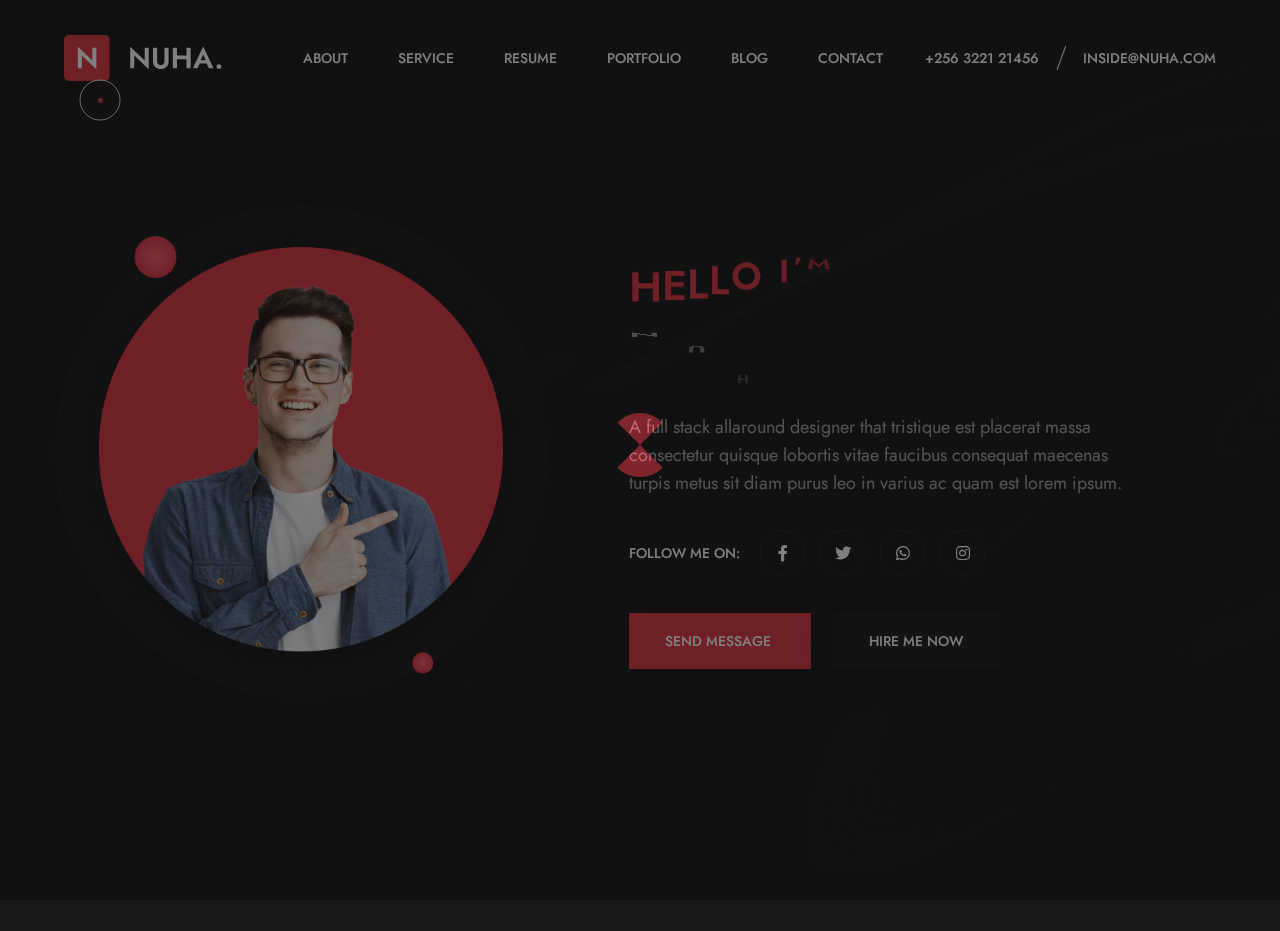
==== commit eca6f528: "all push" ====
--- a/index.html
+++ b/index.html
@@ -17,10 +17,11 @@
   <!-- CSS vendors-->
   <link rel="stylesheet" href="css/bootstrap.min.css">
   <link rel="stylesheet" href="css/all.min.css">
-  <link rel="stylesheet" href="css/tiny-slider.css">
+
   <link rel="stylesheet" href="css/lity.min.css">
+
   <link rel="stylesheet" href="css/simplebar.min.css">
-  <link rel="stylesheet" href="css/jquery.mb.YTPlayer.min.css">
+
   <link id="color-scheme" rel="stylesheet" href="css/colors/main-red.css">
   <!-- Custom CSS (Add your custom CSS styles to this file)-->
   <link rel="stylesheet" href="css/custom.css">
@@ -684,7 +685,7 @@
                             </div>
                             <a class="" href=" #blog-details" data-bs-toggle="modal" data-bs-target="#exampleModal"
                               data-bs-whatever="@mdo">
-                              <h5 class="card-title content-title">The next generation markeing alternatives</h5>
+                              <h5 class="card-title content-title">Next generation markeing altern atives and social</h5>
                             </a>
 
                             <a href="#" class="read-more-btn" data-bs-toggle="modal" data-bs-target="#exampleModal"
@@ -707,7 +708,7 @@
                             </div>
                             <a class="" href=" #blog-details" data-bs-toggle="modal" data-bs-target="#exampleModal"
                               data-bs-whatever="@mdo">
-                              <h5 class="card-title content-title">The next generation markeing alternatives</h5>
+                              <h5 class="card-title content-title">Popular next generation mark is a altern atives</h5>
                             </a>
 
                             <a href="#" class="read-more-btn" data-bs-toggle="modal" data-bs-target="#exampleModal"
@@ -730,7 +731,7 @@
                             </div>
                             <a href="#blog-details" data-bs-toggle="modal" data-bs-target="#exampleModal"
                               data-bs-whatever="@mdo">
-                              <h5 class="card-title content-title ">The next generation markeing alternatives</h5>
+                              <h5 class="card-title content-title ">Popular next generation mark is a altern atives</h5>
                             </a>
 
                             <a href="#" class="read-more-btn" data-bs-toggle="modal" data-bs-target="#exampleModal"
@@ -753,7 +754,7 @@
                             </div>
                             <a href="#blog-details" data-bs-toggle="modal" data-bs-target="#exampleModal"
                               data-bs-whatever="@mdo">
-                              <h5 class="card-title content-title">The next generation markeing alternatives</h5>
+                              <h5 class="card-title content-title">Appoinment next generation markeing alternatives</h5>
                             </a>
 
                             <a href="#" class="read-more-btn" data-bs-toggle="modal" data-bs-target="#exampleModal"
@@ -776,7 +777,7 @@
                             </div>
                             <a href="#blog-details" data-bs-toggle="modal" data-bs-target="#exampleModal"
                               data-bs-whatever="@mdo">
-                              <h5 class="card-title content-title">The next generation markeing alternatives</h5>
+                              <h5 class="card-title content-title">another next generation mark is a altern atives hear</h5>
                             </a>
 
                             <a href="#" class="read-more-btn" data-bs-toggle="modal" data-bs-target="#exampleModal"
@@ -1013,11 +1014,13 @@
     <script src="js/imagesloaded.pkgd.min.js"></script>
     <script src="js/isotope.pkgd.min.js"></script>
     <script src="js/animatedModal.js"></script>
-    <script src="js/tiny-slider.js"></script>
+
     <script src="js/lity.min.js"></script>
+    
     <script src="js/simplebar.min.js"></script>
     <script src="js/paper-core.js"></script>
     <script src="js/simplex-nois.js"></script>
+    <script src="js/scrollsmoother.js"></script>
     <script src="js/main.js"></script>
     <script src="js/custom.js"></script>
   </body>
--- a/css/main.css
+++ b/css/main.css
@@ -17,11 +17,6 @@
 12.white-verson
 
 */
-
-
-
-
-
 /*style hear*/
 .thumbnail-about {
   padding: 25px 25px 25px 25px;
